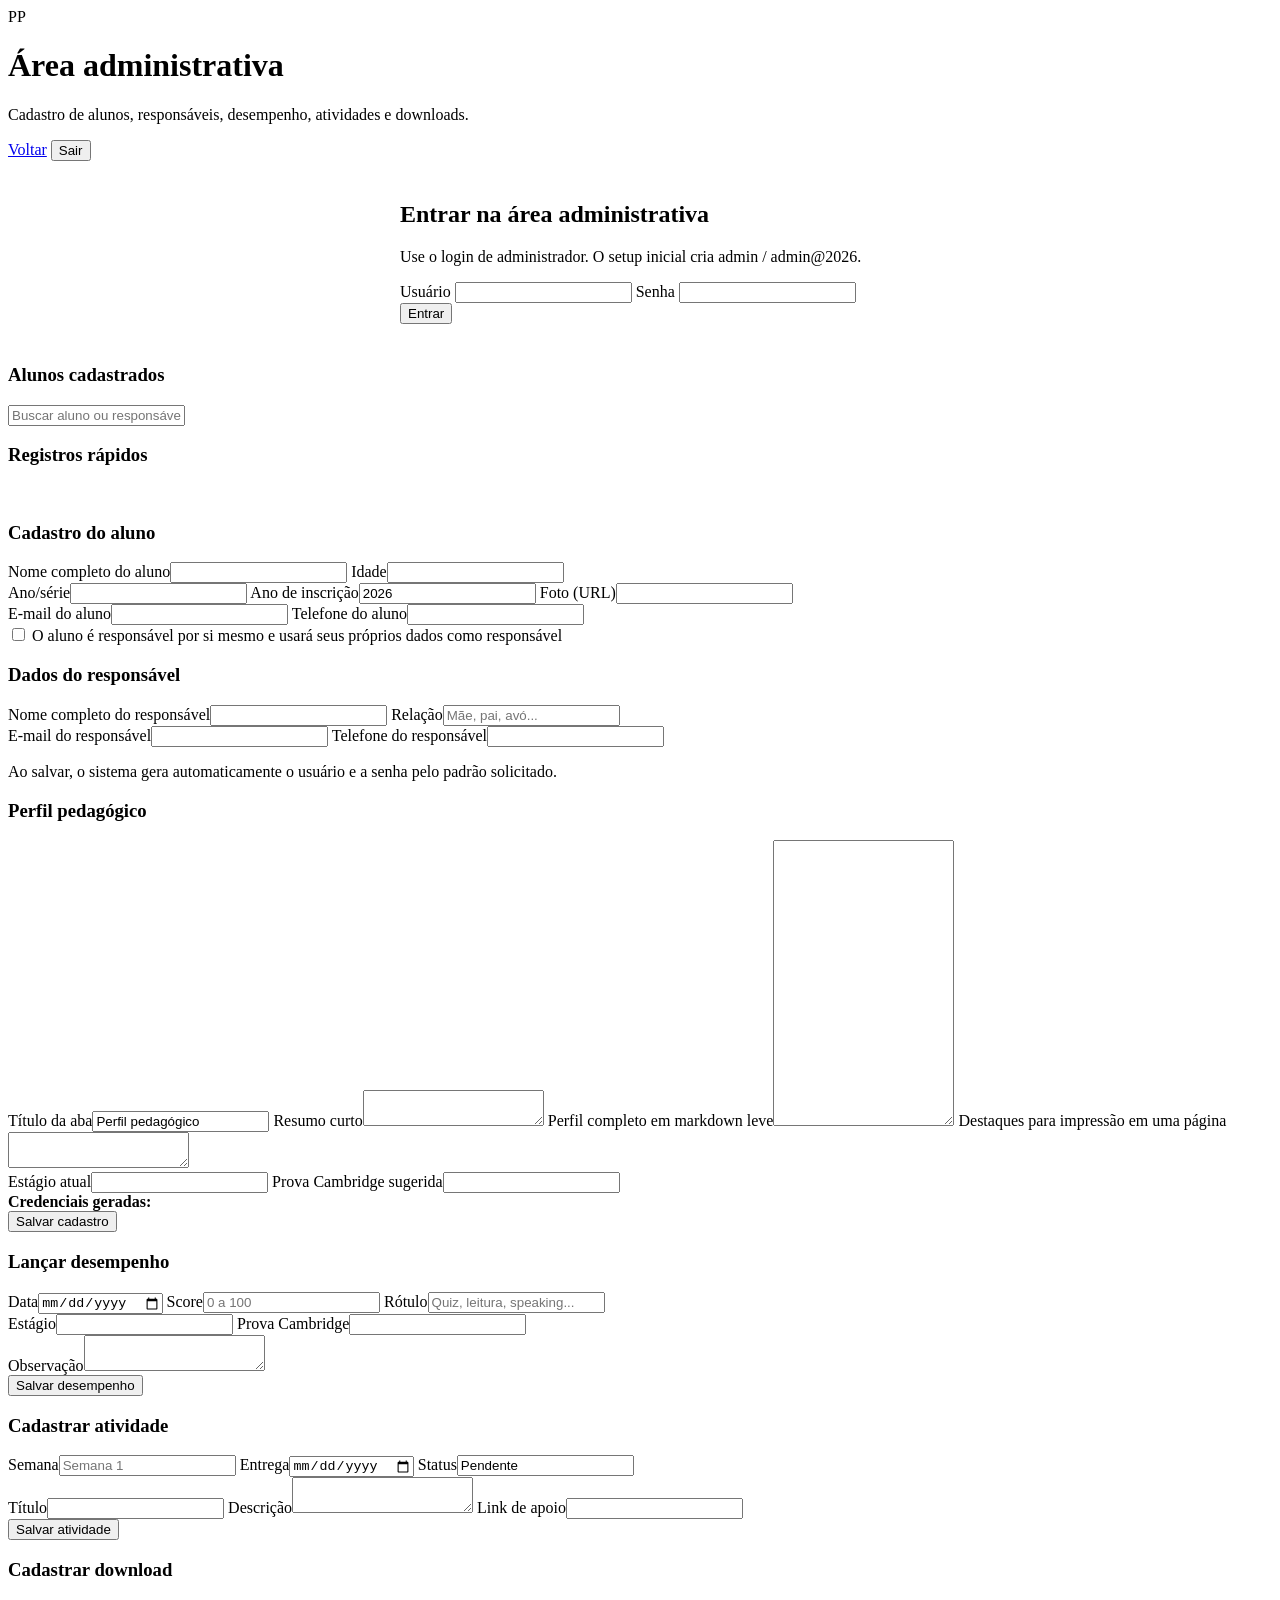
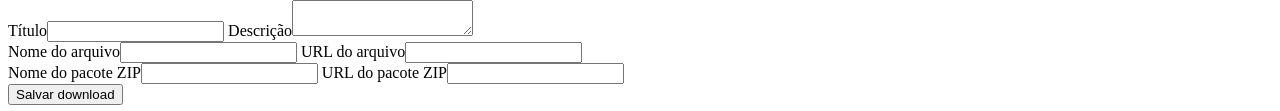
==== admin.html @ 7d9eb264 "Add files via upload" ====
<!DOCTYPE html>
<html lang="pt-BR">
<head>
  <meta charset="UTF-8">
  <meta name="viewport" content="width=device-width, initial-scale=1.0">
  <title>Portal Pedagógico - Administração</title>
  <link rel="preconnect" href="https://fonts.googleapis.com">
  <link rel="preconnect" href="https://fonts.gstatic.com" crossorigin>
  <link href="https://fonts.googleapis.com/css2?family=Inter:wght@400;500;600;700;800&display=swap" rel="stylesheet">
  <link rel="stylesheet" href="assets/styles.css">
</head>
<body>
  <div class="page-shell dashboard-shell">
    <header class="topbar">
      <div class="brand">
        <div class="brand-mark">PP</div>
        <div>
          <h1 class="brand-title">Área administrativa</h1>
          <p class="brand-subtitle">Cadastro de alunos, responsáveis, desempenho, atividades e downloads.</p>
        </div>
      </div>
      <div class="button-row">
        <a class="ghost-button" href="index.html">Voltar</a>
        <button class="ghost-button" type="button" id="admin-logout-button">Sair</button>
      </div>
    </header>

    <section id="admin-login-gate" class="card panel hide" style="max-width: 480px; margin: 40px auto;">
      <h2 style="margin-top: 0;">Entrar na área administrativa</h2>
      <p class="muted">Use o login de administrador. O setup inicial cria admin / admin@2026.</p>
      <form id="admin-login-inline" class="field-grid">
        <label class="field">
          <span class="field-label">Usuário</span>
          <input class="input" name="username" required>
        </label>
        <label class="field">
          <span class="field-label">Senha</span>
          <input class="input" name="password" type="password" required>
        </label>
        <div class="button-row">
          <button class="button" type="submit">Entrar</button>
        </div>
      </form>
    </section>

    <main id="admin-app" class="admin-grid hide">
      <aside class="admin-column">
        <section class="list-card">
          <div class="section-title">
            <h3>Alunos cadastrados</h3>
          </div>
          <input class="input student-search" id="student-search" placeholder="Buscar aluno ou responsável">
          <div id="admin-student-list"></div>
        </section>

        <section class="list-card">
          <div class="section-title">
            <h3>Registros rápidos</h3>
          </div>
          <div id="performance-list" class="mini-list"></div>
          <hr style="border:0; border-top:1px solid var(--border); margin: 18px 0;">
          <div id="admin-activities-list" class="mini-list"></div>
          <hr style="border:0; border-top:1px solid var(--border); margin: 18px 0;">
          <div id="admin-downloads-list" class="mini-list"></div>
        </section>
      </aside>

      <section class="admin-column">
        <form id="student-form" class="admin-column">
          <section class="inline-card">
            <div class="section-title"><h3>Cadastro do aluno</h3></div>
            <input type="hidden" name="student_id">
            <input type="hidden" name="guardian_id">
            <div class="columns-2">
              <label class="field"><span class="field-label">Nome completo do aluno</span><input class="input" name="full_name" required></label>
              <label class="field"><span class="field-label">Idade</span><input class="input" name="age"></label>
            </div>
            <div class="columns-3">
              <label class="field"><span class="field-label">Ano/série</span><input class="input" name="school_year"></label>
              <label class="field"><span class="field-label">Ano de inscrição</span><input class="input" name="year_of_enrollment" value="2026"></label>
              <label class="field"><span class="field-label">Foto (URL)</span><input class="input" name="photo_url"></label>
            </div>
            <div class="columns-2">
              <label class="field"><span class="field-label">E-mail do aluno</span><input class="input" name="email"></label>
              <label class="field"><span class="field-label">Telefone do aluno</span><input class="input" name="phone"></label>
            </div>
            <label class="checkbox-line"><input type="checkbox" id="self_guardian" name="self_guardian"> O aluno é responsável por si mesmo e usará seus próprios dados como responsável</label>
          </section>

          <section class="inline-card" id="guardian-fields">
            <div class="section-title"><h3>Dados do responsável</h3></div>
            <div class="columns-2">
              <label class="field"><span class="field-label">Nome completo do responsável</span><input class="input" name="guardian_full_name"></label>
              <label class="field"><span class="field-label">Relação</span><input class="input" name="guardian_relationship" placeholder="Mãe, pai, avó..."></label>
            </div>
            <div class="columns-2">
              <label class="field"><span class="field-label">E-mail do responsável</span><input class="input" name="guardian_email"></label>
              <label class="field"><span class="field-label">Telefone do responsável</span><input class="input" name="guardian_phone"></label>
            </div>
            <p class="helper-text">Ao salvar, o sistema gera automaticamente o usuário e a senha pelo padrão solicitado.</p>
          </section>

          <section class="inline-card">
            <div class="section-title"><h3>Perfil pedagógico</h3></div>
            <label class="field"><span class="field-label">Título da aba</span><input class="input" name="pedagogical_title" value="Perfil pedagógico"></label>
            <label class="field"><span class="field-label">Resumo curto</span><textarea class="textarea" name="pedagogical_summary"></textarea></label>
            <label class="field"><span class="field-label">Perfil completo em markdown leve</span><textarea class="textarea" name="pedagogical_profile_md" style="min-height: 280px;"></textarea></label>
            <label class="field"><span class="field-label">Destaques para impressão em uma página</span><textarea class="textarea" name="print_highlights_md"></textarea></label>
            <div class="columns-2">
              <label class="field"><span class="field-label">Estágio atual</span><input class="input" name="stage_label"></label>
              <label class="field"><span class="field-label">Prova Cambridge sugerida</span><input class="input" name="recommended_exam"></label>
            </div>
            <div id="generated-credentials" class="checkbox-line hide"><strong>Credenciais geradas:</strong> <span id="generated-credentials-text"></span></div>
            <div class="button-row">
              <button class="button" type="submit">Salvar cadastro</button>
            </div>
          </section>
        </form>

        <section class="inline-card">
          <div class="section-title"><h3>Lançar desempenho</h3></div>
          <form id="performance-form" class="field-grid">
            <div class="columns-3">
              <label class="field"><span class="field-label">Data</span><input class="input" type="date" name="assessment_date"></label>
              <label class="field"><span class="field-label">Score</span><input class="input" name="score" placeholder="0 a 100"></label>
              <label class="field"><span class="field-label">Rótulo</span><input class="input" name="label" placeholder="Quiz, leitura, speaking..."></label>
            </div>
            <div class="columns-2">
              <label class="field"><span class="field-label">Estágio</span><input class="input" name="stage_label_perf"></label>
              <label class="field"><span class="field-label">Prova Cambridge</span><input class="input" name="recommended_exam_perf"></label>
            </div>
            <label class="field"><span class="field-label">Observação</span><textarea class="textarea" name="note"></textarea></label>
            <div class="button-row"><button class="soft-button" type="submit">Salvar desempenho</button></div>
          </form>
        </section>

        <section class="inline-card">
          <div class="section-title"><h3>Cadastrar atividade</h3></div>
          <form id="activity-form" class="field-grid">
            <div class="columns-3">
              <label class="field"><span class="field-label">Semana</span><input class="input" name="week_label" placeholder="Semana 1"></label>
              <label class="field"><span class="field-label">Entrega</span><input class="input" type="date" name="due_date"></label>
              <label class="field"><span class="field-label">Status</span><input class="input" name="status" value="Pendente"></label>
            </div>
            <label class="field"><span class="field-label">Título</span><input class="input" name="title"></label>
            <label class="field"><span class="field-label">Descrição</span><textarea class="textarea" name="description"></textarea></label>
            <label class="field"><span class="field-label">Link de apoio</span><input class="input" name="link_url"></label>
            <div class="button-row"><button class="soft-button" type="submit">Salvar atividade</button></div>
          </form>
        </section>

        <section class="inline-card">
          <div class="section-title"><h3>Cadastrar download</h3></div>
          <form id="download-form" class="field-grid">
            <label class="field"><span class="field-label">Título</span><input class="input" name="title"></label>
            <label class="field"><span class="field-label">Descrição</span><textarea class="textarea" name="description"></textarea></label>
            <div class="columns-2">
              <label class="field"><span class="field-label">Nome do arquivo</span><input class="input" name="file_name"></label>
              <label class="field"><span class="field-label">URL do arquivo</span><input class="input" name="file_url"></label>
            </div>
            <div class="columns-2">
              <label class="field"><span class="field-label">Nome do pacote ZIP</span><input class="input" name="pack_name"></label>
              <label class="field"><span class="field-label">URL do pacote ZIP</span><input class="input" name="pack_zip_url"></label>
            </div>
            <div class="button-row"><button class="soft-button" type="submit">Salvar download</button></div>
          </form>
        </section>
      </section>
    </main>
  </div>

  <script src="assets/config.js"></script>
  <script src="assets/utils.js"></script>
  <script src="assets/api.js"></script>
  <script src="assets/admin.js"></script>
</body>
</html>
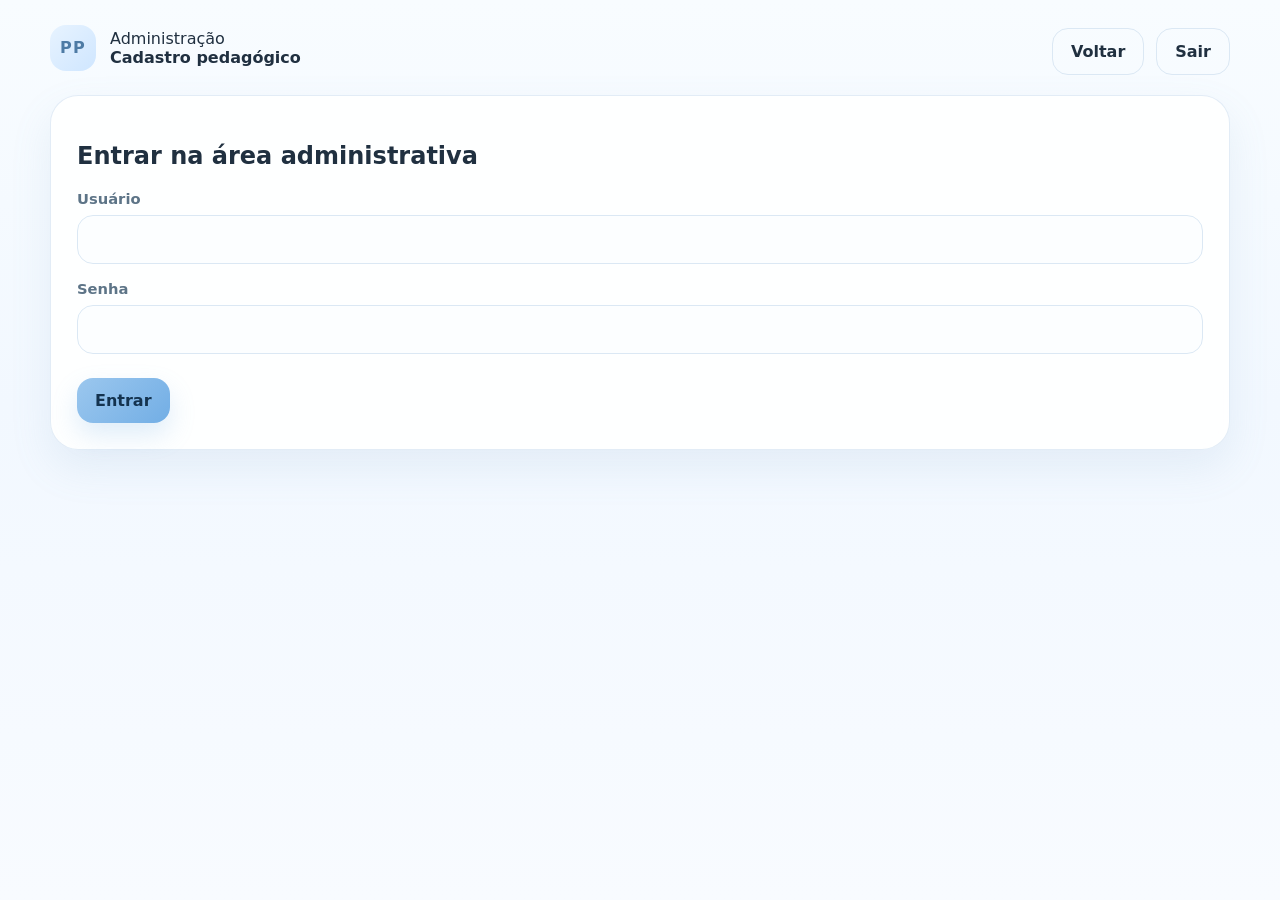
==== commit 71991e34: "Add files via upload" ====
--- a/admin.html
+++ b/admin.html
@@ -4,9 +4,6 @@
   <meta charset="UTF-8">
   <meta name="viewport" content="width=device-width, initial-scale=1.0">
   <title>Portal Pedagógico - Administração</title>
-  <link rel="preconnect" href="https://fonts.googleapis.com">
-  <link rel="preconnect" href="https://fonts.gstatic.com" crossorigin>
-  <link href="https://fonts.googleapis.com/css2?family=Inter:wght@400;500;600;700;800&display=swap" rel="stylesheet">
   <link rel="stylesheet" href="assets/styles.css">
 </head>
 <body>
@@ -15,19 +12,18 @@
       <div class="brand">
         <div class="brand-mark">PP</div>
         <div>
-          <h1 class="brand-title">Área administrativa</h1>
-          <p class="brand-subtitle">Cadastro de alunos, responsáveis, desempenho, atividades e downloads.</p>
+          <p class="brand-kicker">Administração</p>
+          <h1 class="brand-title">Cadastro pedagógico</h1>
         </div>
       </div>
-      <div class="button-row">
+      <div class="button-row topbar-actions">
         <a class="ghost-button" href="index.html">Voltar</a>
         <button class="ghost-button" type="button" id="admin-logout-button">Sair</button>
       </div>
     </header>
 
-    <section id="admin-login-gate" class="card panel hide" style="max-width: 480px; margin: 40px auto;">
-      <h2 style="margin-top: 0;">Entrar na área administrativa</h2>
-      <p class="muted">Use o login de administrador. O setup inicial cria admin / admin@2026.</p>
+    <section id="admin-login-gate" class="card panel hide admin-login-card">
+      <h2>Entrar na área administrativa</h2>
       <form id="admin-login-inline" class="field-grid">
         <label class="field">
           <span class="field-label">Usuário</span>
@@ -44,10 +40,11 @@
     </section>
 
     <main id="admin-app" class="admin-grid hide">
-      <aside class="admin-column">
+      <aside class="admin-column admin-sidebar">
         <section class="list-card">
           <div class="section-title">
-            <h3>Alunos cadastrados</h3>
+            <h3>Alunos</h3>
+            <button class="soft-button soft-button-small" type="button" id="new-student-button">Novo aluno</button>
           </div>
           <input class="input student-search" id="student-search" placeholder="Buscar aluno ou responsável">
           <div id="admin-student-list"></div>
@@ -55,12 +52,19 @@
 
         <section class="list-card">
           <div class="section-title">
-            <h3>Registros rápidos</h3>
+            <h3>Plano de ação do professor</h3>
+          </div>
+          <div id="teacher-plan-preview" class="mini-list"><p class="muted">Sem plano cadastrado.</p></div>
+        </section>
+
+        <section class="list-card">
+          <div class="section-title">
+            <h3>Registros recentes</h3>
           </div>
           <div id="performance-list" class="mini-list"></div>
-          <hr style="border:0; border-top:1px solid var(--border); margin: 18px 0;">
+          <hr class="divider">
           <div id="admin-activities-list" class="mini-list"></div>
-          <hr style="border:0; border-top:1px solid var(--border); margin: 18px 0;">
+          <hr class="divider">
           <div id="admin-downloads-list" class="mini-list"></div>
         </section>
       </aside>
@@ -71,20 +75,24 @@
             <div class="section-title"><h3>Cadastro do aluno</h3></div>
             <input type="hidden" name="student_id">
             <input type="hidden" name="guardian_id">
+
             <div class="columns-2">
               <label class="field"><span class="field-label">Nome completo do aluno</span><input class="input" name="full_name" required></label>
               <label class="field"><span class="field-label">Idade</span><input class="input" name="age"></label>
             </div>
+
             <div class="columns-3">
               <label class="field"><span class="field-label">Ano/série</span><input class="input" name="school_year"></label>
               <label class="field"><span class="field-label">Ano de inscrição</span><input class="input" name="year_of_enrollment" value="2026"></label>
               <label class="field"><span class="field-label">Foto (URL)</span><input class="input" name="photo_url"></label>
             </div>
+
             <div class="columns-2">
               <label class="field"><span class="field-label">E-mail do aluno</span><input class="input" name="email"></label>
               <label class="field"><span class="field-label">Telefone do aluno</span><input class="input" name="phone"></label>
             </div>
-            <label class="checkbox-line"><input type="checkbox" id="self_guardian" name="self_guardian"> O aluno é responsável por si mesmo e usará seus próprios dados como responsável</label>
+
+            <label class="checkbox-line"><input type="checkbox" id="self_guardian" name="self_guardian"> O aluno é responsável por si mesmo</label>
           </section>
 
           <section class="inline-card" id="guardian-fields">
@@ -97,20 +105,26 @@
               <label class="field"><span class="field-label">E-mail do responsável</span><input class="input" name="guardian_email"></label>
               <label class="field"><span class="field-label">Telefone do responsável</span><input class="input" name="guardian_phone"></label>
             </div>
-            <p class="helper-text">Ao salvar, o sistema gera automaticamente o usuário e a senha pelo padrão solicitado.</p>
+            <p class="helper-text">Ao salvar, o acesso do responsável é gerado no padrão combinado.</p>
           </section>
 
           <section class="inline-card">
             <div class="section-title"><h3>Perfil pedagógico</h3></div>
             <label class="field"><span class="field-label">Título da aba</span><input class="input" name="pedagogical_title" value="Perfil pedagógico"></label>
             <label class="field"><span class="field-label">Resumo curto</span><textarea class="textarea" name="pedagogical_summary"></textarea></label>
-            <label class="field"><span class="field-label">Perfil completo em markdown leve</span><textarea class="textarea" name="pedagogical_profile_md" style="min-height: 280px;"></textarea></label>
-            <label class="field"><span class="field-label">Destaques para impressão em uma página</span><textarea class="textarea" name="print_highlights_md"></textarea></label>
+            <label class="field"><span class="field-label">Perfil completo</span><textarea class="textarea textarea-lg" name="pedagogical_profile_md"></textarea></label>
+            <label class="field"><span class="field-label">Destaques para o relatório impresso</span><textarea class="textarea" name="print_highlights_md"></textarea></label>
             <div class="columns-2">
               <label class="field"><span class="field-label">Estágio atual</span><input class="input" name="stage_label"></label>
               <label class="field"><span class="field-label">Prova Cambridge sugerida</span><input class="input" name="recommended_exam"></label>
             </div>
-            <div id="generated-credentials" class="checkbox-line hide"><strong>Credenciais geradas:</strong> <span id="generated-credentials-text"></span></div>
+          </section>
+
+          <section class="inline-card">
+            <div class="section-title"><h3>Plano de ação do professor</h3></div>
+            <p class="muted">Este campo é privado e não aparece para os responsáveis.</p>
+            <label class="field"><span class="field-label">Orientações internas</span><textarea class="textarea textarea-lg" name="teacher_action_plan_md"></textarea></label>
+            <div id="generated-credentials" class="credentials-box hide"><strong>Credenciais geradas:</strong> <span id="generated-credentials-text"></span></div>
             <div class="button-row">
               <button class="button" type="submit">Salvar cadastro</button>
             </div>
@@ -154,13 +168,31 @@
           <form id="download-form" class="field-grid">
             <label class="field"><span class="field-label">Título</span><input class="input" name="title"></label>
             <label class="field"><span class="field-label">Descrição</span><textarea class="textarea" name="description"></textarea></label>
-            <div class="columns-2">
-              <label class="field"><span class="field-label">Nome do arquivo</span><input class="input" name="file_name"></label>
-              <label class="field"><span class="field-label">URL do arquivo</span><input class="input" name="file_url"></label>
-            </div>
-            <div class="columns-2">
-              <label class="field"><span class="field-label">Nome do pacote ZIP</span><input class="input" name="pack_name"></label>
-              <label class="field"><span class="field-label">URL do pacote ZIP</span><input class="input" name="pack_zip_url"></label>
+            <div class="columns-3">
+              <label class="field"><span class="field-label">Nome do arquivo</span><input class="input" name="file_base_name" placeholder="nivelamento1"></label>
+              <label class="field"><span class="field-label">Tipo</span>
+                <select class="input" name="file_type">
+                  <option value="pdf">pdf</option>
+                  <option value="docx">docx</option>
+                  <option value="xlsx">xlsx</option>
+                  <option value="doc">doc</option>
+                  <option value="zip">zip</option>
+                  <option value="pptx">pptx</option>
+                  <option value="png">png</option>
+                  <option value="jpg">jpg</option>
+                </select>
+              </label>
+              <label class="field"><span class="field-label">Pacote ZIP (opcional)</span><input class="input" name="pack_base_name" placeholder="atividades-concluidas"></label>
+            </div>
+            <div class="columns-2">
+              <label class="field"><span class="field-label">Nome do pacote</span><input class="input" name="pack_name" placeholder="Pacote da semana"></label>
+              <div class="field">
+                <span class="field-label">Prévia do caminho</span>
+                <div class="path-preview">
+                  <div id="download-file-preview">download/arquivo.ext</div>
+                  <div id="download-zip-preview">download/pacote.zip</div>
+                </div>
+              </div>
             </div>
             <div class="button-row"><button class="soft-button" type="submit">Salvar download</button></div>
           </form>
--- a/assets/styles.css
+++ b/assets/styles.css
@@ -0,0 +1,1051 @@
+:root {
+  --bg: #f6fbff;
+  --bg-soft: #eef6ff;
+  --surface: #ffffff;
+  --surface-soft: #f7fbff;
+  --text: #203040;
+  --text-soft: #5d7487;
+  --primary: #90bce9;
+  --primary-strong: #6ca3dd;
+  --border: #dbe8f4;
+  --shadow: 0 18px 42px rgba(116, 154, 192, 0.12);
+  --radius-lg: 28px;
+  --radius-md: 18px;
+  --radius-sm: 12px;
+}
+
+* { box-sizing: border-box; }
+html { scroll-behavior: smooth; }
+body {
+  margin: 0;
+  font-family: Inter, ui-sans-serif, system-ui, -apple-system, BlinkMacSystemFont, 'Segoe UI', sans-serif;
+  background: linear-gradient(180deg, #f8fcff 0%, #f2f8ff 45%, #f8fbff 100%);
+  color: var(--text);
+}
+
+a { color: inherit; text-decoration: none; }
+img { max-width: 100%; display: block; }
+button, input, textarea, select { font: inherit; }
+button { cursor: pointer; }
+
+.page-shell {
+  min-height: 100vh;
+  width: min(1180px, calc(100% - 32px));
+  margin: 0 auto;
+}
+
+.topbar {
+  display: flex;
+  align-items: center;
+  justify-content: space-between;
+  gap: 18px;
+  padding: 20px 0;
+}
+
+.brand {
+  display: flex;
+  gap: 14px;
+  align-items: center;
+}
+
+.brand-mark {
+  width: 46px;
+  height: 46px;
+  border-radius: 16px;
+  background: linear-gradient(135deg, #e7f3ff, #cfe6ff);
+  display: grid;
+  place-items: center;
+  font-weight: 700;
+  letter-spacing: 0.08em;
+  color: #4e7ba5;
+}
+
+.brand h1,
+.brand h2,
+.brand p { margin: 0; }
+.brand-title { font-size: 1rem; font-weight: 700; }
+.brand-subtitle { color: var(--text-soft); font-size: 0.93rem; }
+
+.card {
+  background: rgba(255,255,255,0.88);
+  border: 1px solid rgba(219, 232, 244, 0.8);
+  border-radius: var(--radius-lg);
+  box-shadow: var(--shadow);
+  backdrop-filter: blur(10px);
+}
+
+.panel {
+  padding: 26px;
+}
+
+.auth-layout {
+  min-height: calc(100vh - 86px);
+  display: grid;
+  grid-template-columns: 1.06fr 0.94fr;
+  gap: 24px;
+  align-items: stretch;
+  padding-bottom: 30px;
+}
+
+.hero-card {
+  padding: 34px;
+  overflow: hidden;
+  position: relative;
+  background: radial-gradient(circle at top left, rgba(181, 219, 255, 0.34), transparent 38%), linear-gradient(180deg, rgba(255,255,255,0.95), rgba(248,252,255,0.95));
+}
+
+.hero-card::after {
+  content: '';
+  position: absolute;
+  inset: auto -80px -120px auto;
+  width: 260px;
+  height: 260px;
+  border-radius: 50%;
+  background: radial-gradient(circle, rgba(164, 204, 241, 0.28), transparent 68%);
+}
+
+.hero-card h2 {
+  margin: 0 0 12px;
+  font-size: clamp(2rem, 4vw, 3rem);
+  line-height: 1.05;
+}
+
+.hero-card p {
+  margin: 0 0 18px;
+  max-width: 640px;
+  color: var(--text-soft);
+  line-height: 1.65;
+}
+
+.eyebrow {
+  display: inline-flex;
+  align-items: center;
+  gap: 8px;
+  padding: 9px 13px;
+  border-radius: 999px;
+  background: #eef6ff;
+  color: #597a99;
+  font-size: 0.88rem;
+  margin-bottom: 18px;
+}
+
+.feature-grid {
+  display: grid;
+  grid-template-columns: repeat(2, minmax(0, 1fr));
+  gap: 14px;
+  margin-top: 20px;
+}
+
+.feature-item {
+  padding: 16px;
+  background: rgba(246, 251, 255, 0.8);
+  border: 1px solid var(--border);
+  border-radius: 18px;
+}
+
+.feature-item strong { display: block; margin-bottom: 8px; }
+.feature-item span { color: var(--text-soft); font-size: 0.94rem; line-height: 1.55; }
+
+.form-card {
+  padding: 28px;
+  display: flex;
+  flex-direction: column;
+  justify-content: center;
+}
+
+.form-card h3 { margin: 0 0 10px; font-size: 1.55rem; }
+.form-card p { margin: 0 0 20px; color: var(--text-soft); line-height: 1.6; }
+
+.auth-tabs {
+  display: inline-flex;
+  padding: 6px;
+  border-radius: 999px;
+  background: var(--bg-soft);
+  gap: 6px;
+  margin-bottom: 18px;
+}
+
+.auth-tab {
+  border: 0;
+  background: transparent;
+  color: var(--text-soft);
+  border-radius: 999px;
+  padding: 10px 16px;
+  font-weight: 600;
+}
+
+.auth-tab.is-active {
+  background: #ffffff;
+  color: var(--text);
+  box-shadow: 0 8px 20px rgba(90, 130, 175, 0.08);
+}
+
+.field-grid {
+  display: grid;
+  gap: 16px;
+}
+
+.field-row {
+  display: grid;
+  grid-template-columns: repeat(2, minmax(0, 1fr));
+  gap: 14px;
+}
+
+label.field {
+  display: grid;
+  gap: 8px;
+}
+
+.field-label {
+  font-size: 0.92rem;
+  color: var(--text-soft);
+  font-weight: 600;
+}
+
+.input,
+.textarea,
+.select {
+  width: 100%;
+  border-radius: 16px;
+  border: 1px solid var(--border);
+  background: rgba(252, 254, 255, 0.96);
+  padding: 14px 16px;
+  color: var(--text);
+  outline: none;
+  transition: border-color 0.2s ease, transform 0.2s ease, box-shadow 0.2s ease;
+}
+
+.textarea { min-height: 132px; resize: vertical; }
+.input:focus,
+.textarea:focus,
+.select:focus {
+  border-color: var(--primary-strong);
+  box-shadow: 0 0 0 4px rgba(108, 163, 221, 0.12);
+}
+
+.button-row {
+  display: flex;
+  flex-wrap: wrap;
+  gap: 12px;
+  align-items: center;
+  margin-top: 8px;
+}
+
+.button,
+.ghost-button,
+.soft-button {
+  border: 0;
+  border-radius: 16px;
+  padding: 13px 18px;
+  font-weight: 700;
+  transition: transform 0.18s ease, box-shadow 0.18s ease, background-color 0.18s ease;
+}
+
+.button {
+  background: linear-gradient(135deg, #9bc7ee, #72aee5);
+  color: #14334f;
+  box-shadow: 0 12px 26px rgba(114, 174, 229, 0.22);
+}
+
+.ghost-button {
+  background: transparent;
+  color: var(--text);
+  border: 1px solid var(--border);
+}
+
+.soft-button {
+  background: #eef6ff;
+  color: #4f769c;
+}
+
+.button:hover,
+.ghost-button:hover,
+.soft-button:hover {
+  transform: translateY(-1px);
+}
+
+.helper-text,
+.muted {
+  color: var(--text-soft);
+  font-size: 0.92rem;
+  line-height: 1.55;
+}
+
+.dashboard-shell {
+  padding-bottom: 42px;
+}
+
+.hero-banner {
+  position: relative;
+  min-height: 250px;
+  padding: 34px 34px 72px;
+  background: linear-gradient(140deg, rgba(222, 239, 255, 0.94), rgba(243, 249, 255, 0.96));
+  overflow: hidden;
+}
+
+.hero-banner::after {
+  content: '';
+  position: absolute;
+  top: -80px;
+  right: -60px;
+  width: 260px;
+  height: 260px;
+  background: radial-gradient(circle, rgba(150, 194, 238, 0.32), transparent 64%);
+  border-radius: 50%;
+}
+
+.hero-banner h2,
+.hero-banner p { margin: 0; }
+.hero-banner h2 { font-size: clamp(2rem, 3.8vw, 2.8rem); margin-top: 10px; }
+.hero-banner p { color: var(--text-soft); margin-top: 12px; line-height: 1.6; max-width: 620px; }
+
+.hero-meta {
+  display: flex;
+  flex-wrap: wrap;
+  gap: 12px;
+  margin-top: 18px;
+}
+
+.meta-pill {
+  padding: 9px 13px;
+  border-radius: 999px;
+  background: rgba(255,255,255,0.75);
+  border: 1px solid rgba(219, 232, 244, 0.9);
+  color: #567695;
+  font-weight: 600;
+  font-size: 0.92rem;
+}
+
+.avatar-floating {
+  position: absolute;
+  right: 34px;
+  bottom: -56px;
+  width: 152px;
+  text-align: center;
+}
+
+.avatar-ring {
+  width: 152px;
+  height: 152px;
+  border-radius: 50%;
+  padding: 6px;
+  background: linear-gradient(135deg, rgba(255,255,255,0.98), rgba(208, 229, 248, 0.95));
+  box-shadow: 0 18px 44px rgba(119, 156, 193, 0.2);
+}
+
+.avatar-ring img,
+.avatar-fallback {
+  width: 100%;
+  height: 100%;
+  border-radius: 50%;
+  object-fit: cover;
+}
+
+.avatar-fallback {
+  display: grid;
+  place-items: center;
+  font-size: 2.4rem;
+  font-weight: 700;
+  background: linear-gradient(135deg, #c8e0f6, #eaf4ff);
+  color: #4c6f91;
+}
+
+.avatar-caption {
+  margin-top: 10px;
+  padding: 10px 12px;
+  border-radius: 18px;
+  background: rgba(255,255,255,0.85);
+  border: 1px solid rgba(219, 232, 244, 0.8);
+}
+
+.main-grid {
+  display: grid;
+  grid-template-columns: 290px minmax(0, 1fr);
+  gap: 22px;
+  margin-top: 82px;
+}
+
+.sidebar {
+  display: grid;
+  gap: 18px;
+  align-content: start;
+}
+
+.student-list,
+.info-card,
+.tab-panel,
+.summary-card,
+.graph-card,
+.admin-column,
+.list-card,
+.inline-card {
+  background: rgba(255,255,255,0.9);
+  border: 1px solid rgba(219, 232, 244, 0.8);
+  border-radius: var(--radius-lg);
+  box-shadow: var(--shadow);
+}
+
+.student-list,
+.info-card,
+.tab-panel,
+.summary-card,
+.graph-card,
+.admin-column,
+.list-card,
+.inline-card { padding: 22px; }
+
+.section-title {
+  display: flex;
+  justify-content: space-between;
+  align-items: center;
+  gap: 10px;
+  margin-bottom: 14px;
+}
+
+.section-title h3,
+.section-title h4,
+.list-card h3,
+.tab-panel h3,
+.graph-card h3,
+.summary-card h3 {
+  margin: 0;
+  font-size: 1.08rem;
+}
+
+.student-option {
+  display: grid;
+  grid-template-columns: 54px minmax(0, 1fr);
+  gap: 12px;
+  padding: 12px;
+  border-radius: 18px;
+  border: 1px solid transparent;
+  transition: transform 0.18s ease, border-color 0.18s ease, background-color 0.18s ease;
+}
+
+.student-option:hover,
+.student-option.is-active {
+  background: #f5faff;
+  border-color: #cfe2f3;
+  transform: translateY(-1px);
+}
+
+.student-thumb {
+  width: 54px;
+  height: 54px;
+  border-radius: 50%;
+  overflow: hidden;
+  background: #e6f1fb;
+}
+
+.student-thumb img { width: 100%; height: 100%; object-fit: cover; }
+.student-thumb .avatar-fallback { font-size: 1.05rem; }
+
+.student-option strong { display: block; margin-bottom: 5px; }
+.student-option span { display: block; color: var(--text-soft); font-size: 0.88rem; line-height: 1.45; }
+
+.tab-strip {
+  display: inline-flex;
+  gap: 8px;
+  padding: 6px;
+  border-radius: 999px;
+  background: #edf5ff;
+  margin-bottom: 18px;
+  flex-wrap: wrap;
+}
+
+.tab-button {
+  border: 0;
+  border-radius: 999px;
+  padding: 11px 16px;
+  font-weight: 700;
+  color: #66809a;
+  background: transparent;
+}
+
+.tab-button.is-active {
+  background: #ffffff;
+  color: var(--text);
+  box-shadow: 0 10px 22px rgba(112, 151, 191, 0.12);
+}
+
+.tab-content { display: none; }
+.tab-content.is-active { display: block; }
+
+.profile-grid {
+  display: grid;
+  gap: 20px;
+}
+
+.profile-top {
+  display: grid;
+  grid-template-columns: minmax(0, 1.05fr) minmax(280px, 0.95fr);
+  gap: 20px;
+}
+
+.summary-card p,
+.graph-card p,
+.info-card p,
+.list-card p,
+.inline-card p { color: var(--text-soft); line-height: 1.6; }
+.summary-card p:last-child,
+.graph-card p:last-child,
+.info-card p:last-child,
+.list-card p:last-child,
+.inline-card p:last-child { margin-bottom: 0; }
+
+.graph-wrap {
+  width: 100%;
+  min-height: 220px;
+  border-radius: 20px;
+  background: linear-gradient(180deg, rgba(244, 249, 255, 0.94), rgba(250, 252, 255, 0.98));
+  border: 1px solid var(--border);
+  padding: 16px;
+}
+
+.graph-meta {
+  display: grid;
+  gap: 8px;
+  margin-top: 14px;
+}
+
+.metric-box {
+  padding: 11px 12px;
+  border-radius: 16px;
+  background: #f4f9ff;
+  border: 1px solid var(--border);
+}
+.metric-label { display: block; color: var(--text-soft); font-size: 0.84rem; margin-bottom: 4px; }
+.metric-value { font-size: 1rem; font-weight: 700; }
+
+.rich-text h2,
+.rich-text h3,
+.rich-text p,
+.rich-text ul { margin-top: 0; }
+.rich-text h2 { font-size: 1.32rem; margin-bottom: 14px; }
+.rich-text h3 { font-size: 1.02rem; margin: 18px 0 10px; }
+.rich-text p { line-height: 1.7; color: #2c4151; }
+.rich-text ul { padding-left: 20px; color: #2c4151; line-height: 1.65; }
+.rich-text li + li { margin-top: 6px; }
+
+.activity-list,
+.download-list,
+.mini-list {
+  display: grid;
+  gap: 14px;
+}
+
+.activity-item,
+.download-item,
+.mini-item {
+  padding: 18px;
+  border-radius: 20px;
+  border: 1px solid var(--border);
+  background: linear-gradient(180deg, rgba(248, 252, 255, 0.95), rgba(255,255,255,0.95));
+}
+
+.item-header {
+  display: flex;
+  justify-content: space-between;
+  gap: 12px;
+  align-items: flex-start;
+}
+
+.item-title {
+  margin: 0 0 6px;
+  font-size: 1rem;
+}
+
+.badge {
+  display: inline-flex;
+  align-items: center;
+  padding: 8px 11px;
+  border-radius: 999px;
+  background: #edf5ff;
+  color: #53779c;
+  font-size: 0.82rem;
+  font-weight: 700;
+}
+
+.download-check {
+  display: flex;
+  gap: 12px;
+  align-items: flex-start;
+}
+
+.download-check input { margin-top: 5px; }
+
+.admin-grid {
+  display: grid;
+  grid-template-columns: 330px minmax(0, 1fr);
+  gap: 22px;
+}
+
+.admin-column { display: grid; gap: 18px; align-content: start; }
+
+.student-search {
+  width: 100%;
+  margin-bottom: 6px;
+}
+
+.student-mini-button {
+  width: 100%;
+  text-align: left;
+  border: 1px solid transparent;
+  background: transparent;
+  border-radius: 18px;
+  padding: 14px;
+}
+
+.student-mini-button:hover,
+.student-mini-button.is-active {
+  background: #f5faff;
+  border-color: #d5e5f3;
+}
+
+.checkbox-line {
+  display: flex;
+  gap: 12px;
+  align-items: center;
+  padding: 14px 16px;
+  border-radius: 16px;
+  border: 1px solid var(--border);
+  background: rgba(248, 252, 255, 0.92);
+}
+
+.columns-2 { display: grid; grid-template-columns: repeat(2, minmax(0, 1fr)); gap: 14px; }
+.columns-3 { display: grid; grid-template-columns: repeat(3, minmax(0, 1fr)); gap: 14px; }
+
+.reveal {
+  opacity: 0;
+  transform: translateY(18px);
+  transition: opacity 0.45s ease, transform 0.45s ease;
+}
+.reveal.is-visible {
+  opacity: 1;
+  transform: translateY(0);
+}
+
+.print-only { display: none; }
+
+.toast-box {
+  position: fixed;
+  right: 20px;
+  bottom: 20px;
+  display: grid;
+  gap: 10px;
+  z-index: 999;
+}
+
+.toast {
+  min-width: 250px;
+  max-width: 340px;
+  padding: 14px 16px;
+  border-radius: 16px;
+  background: rgba(24, 42, 58, 0.92);
+  color: #ffffff;
+  box-shadow: 0 16px 34px rgba(0,0,0,0.18);
+  opacity: 0;
+  transform: translateY(10px);
+  transition: opacity 0.22s ease, transform 0.22s ease;
+}
+
+.toast.is-visible { opacity: 1; transform: translateY(0); }
+.toast-success { background: rgba(34, 90, 52, 0.94); }
+.toast-error { background: rgba(126, 45, 45, 0.94); }
+
+.hide { display: none !important; }
+.center { text-align: center; }
+.right { text-align: right; }
+
+@media (max-width: 980px) {
+  .auth-layout,
+  .main-grid,
+  .admin-grid,
+  .profile-top,
+  .columns-2,
+  .columns-3,
+  .field-row {
+    grid-template-columns: 1fr;
+  }
+
+  .avatar-floating {
+    position: relative;
+    right: auto;
+    bottom: auto;
+    margin-top: 24px;
+  }
+
+  .hero-banner {
+    padding-bottom: 34px;
+  }
+
+  .main-grid {
+    margin-top: 24px;
+  }
+}
+
+@media (max-width: 680px) {
+  .page-shell {
+    width: min(100% - 20px, 1180px);
+  }
+  .hero-card,
+  .form-card,
+  .student-list,
+  .info-card,
+  .tab-panel,
+  .summary-card,
+  .graph-card,
+  .admin-column,
+  .list-card,
+  .inline-card { padding: 18px; }
+  .hero-banner { padding: 24px 20px 26px; }
+  .topbar { padding: 16px 0; }
+}
+
+@media print {
+  body {
+    background: #ffffff;
+    color: #111111;
+  }
+  .topbar,
+  .sidebar,
+  .tab-strip,
+  .button-row,
+  .avatar-floating,
+  .no-print,
+  .toast-box,
+  #tab-atividades,
+  #tab-downloads,
+  .graph-card,
+  .summary-card {
+    display: none !important;
+  }
+  .page-shell,
+  .main-grid,
+  .tab-panel {
+    width: 100%;
+    margin: 0;
+    box-shadow: none;
+    border: 0;
+    display: block;
+    padding: 0;
+  }
+  .print-only {
+    display: block;
+  }
+  .tab-content {
+    display: none !important;
+  }
+  #tab-perfil.is-active {
+    display: block !important;
+  }
+  .print-sheet {
+    width: 100%;
+    min-height: auto;
+    padding: 14mm 12mm;
+    border: 0;
+  }
+  .print-grid {
+    display: grid;
+    grid-template-columns: 120px 1fr;
+    gap: 14px;
+    align-items: start;
+  }
+  .print-photo {
+    width: 110px;
+    height: 110px;
+    border-radius: 50%;
+    overflow: hidden;
+  }
+  .print-photo img { width: 100%; height: 100%; object-fit: cover; }
+  .print-sheet h1 { font-size: 18pt; margin: 0 0 6px; }
+  .print-sheet h2 { font-size: 11pt; margin: 0 0 14px; color: #444; }
+  .print-sheet h3 { font-size: 10pt; margin: 12px 0 6px; }
+  .print-sheet p,
+  .print-sheet li,
+  .print-sheet div { font-size: 9.5pt; line-height: 1.32; color: #111; }
+  .print-sheet ul { margin: 0; padding-left: 18px; }
+  .print-box {
+    border: 1px solid #dfe6ee;
+    border-radius: 10px;
+    padding: 8px 10px;
+    margin-bottom: 8px;
+    background: #fff;
+  }
+}
+
+
+.hero-banner {
+  display: grid;
+  grid-template-columns: minmax(0, 1fr) 168px;
+  gap: 24px;
+  align-items: center;
+  padding-right: 34px;
+}
+
+.hero-copy { min-width: 0; }
+.hero-banner h2 {
+  max-width: 760px;
+  overflow-wrap: anywhere;
+}
+.hero-banner p {
+  max-width: 760px;
+}
+
+.avatar-floating {
+  position: static;
+  width: 152px;
+  justify-self: end;
+}
+
+.download-actions { margin-bottom: 8px; }
+.download-body { min-width: 0; }
+
+.print-header,
+.print-summary-box,
+.print-columns,
+.print-card,
+.print-graph-card,
+.print-chip-row,
+.print-student-block,
+.print-identity,
+.print-list,
+.print-kicker,
+.print-chip,
+.print-empty {
+  box-sizing: border-box;
+}
+
+@media (max-width: 980px) {
+  .hero-banner {
+    grid-template-columns: 1fr;
+    padding-right: 24px;
+  }
+
+  .avatar-floating {
+    justify-self: start;
+    margin-top: 4px;
+  }
+}
+
+@media (max-width: 680px) {
+  .hero-banner {
+    padding-right: 20px;
+  }
+
+  .hero-meta {
+    gap: 8px;
+  }
+
+  .download-check {
+    align-items: flex-start;
+  }
+
+  .download-actions .soft-button,
+  .download-actions .ghost-button {
+    width: 100%;
+    justify-content: center;
+  }
+
+  .item-header {
+    flex-direction: column;
+  }
+
+  .meta-pill {
+    font-size: 0.86rem;
+  }
+}
+
+@page {
+  size: A4 portrait;
+  margin: 10mm;
+}
+
+@media print {
+  html, body {
+    background: #ffffff !important;
+    color: #101317 !important;
+    -webkit-print-color-adjust: exact;
+    print-color-adjust: exact;
+  }
+
+  .topbar,
+  .hero-banner,
+  .sidebar,
+  .tab-strip,
+  .profile-top,
+  #tab-atividades,
+  #tab-downloads,
+  #tab-perfil > .profile-grid > .inline-card,
+  .no-print,
+  .toast-box {
+    display: none !important;
+  }
+
+  .page-shell,
+  .main-grid,
+  .tab-panel,
+  .profile-grid,
+  .tab-content,
+  #tab-perfil {
+    display: block !important;
+    width: 100% !important;
+    margin: 0 !important;
+    padding: 0 !important;
+    background: transparent !important;
+    border: 0 !important;
+    box-shadow: none !important;
+  }
+
+  .print-only.print-sheet {
+    display: block !important;
+    width: 100%;
+    padding: 0;
+    color: #111111;
+  }
+
+  .print-header {
+    display: grid;
+    grid-template-columns: minmax(0, 1.2fr) minmax(0, 0.8fr);
+    gap: 8mm;
+    align-items: stretch;
+    margin-bottom: 6mm;
+  }
+
+  .print-student-block,
+  .print-graph-card,
+  .print-summary-box,
+  .print-card {
+    border: 1px solid #d9e3ed;
+    border-radius: 12px;
+    background: #ffffff;
+  }
+
+  .print-student-block {
+    display: grid;
+    grid-template-columns: 31mm minmax(0, 1fr);
+    gap: 5mm;
+    padding: 5mm;
+    align-items: center;
+  }
+
+  .print-photo {
+    width: 28mm;
+    height: 28mm;
+    border-radius: 50%;
+    overflow: hidden;
+    background: #eef5fc;
+  }
+
+  .print-photo img {
+    width: 100%;
+    height: 100%;
+    object-fit: cover;
+  }
+
+  .print-photo .avatar-fallback {
+    font-size: 13pt;
+  }
+
+  .print-kicker {
+    font-size: 8.5pt;
+    color: #55718d;
+    letter-spacing: 0.04em;
+    text-transform: uppercase;
+    margin-bottom: 1.5mm;
+  }
+
+  .print-identity h1 {
+    font-size: 16pt;
+    line-height: 1.08;
+    margin: 0 0 1.2mm;
+  }
+
+  .print-identity p {
+    margin: 0;
+    font-size: 10pt;
+    color: #445161;
+  }
+
+  .print-chip-row {
+    display: grid;
+    grid-template-columns: 1fr 1fr;
+    gap: 2.5mm;
+    margin-top: 4mm;
+  }
+
+  .print-chip {
+    padding: 2.5mm 3mm;
+    border-radius: 9px;
+    background: #f4f8fc;
+    border: 1px solid #e0e8f0;
+    font-size: 9pt;
+    line-height: 1.3;
+  }
+
+  .print-graph-card {
+    padding: 4.5mm;
+  }
+
+  .print-graph-card h3,
+  .print-summary-box h2,
+  .print-card h3 {
+    margin: 0 0 2.5mm;
+    font-size: 10pt;
+  }
+
+  .print-graph-card p,
+  .print-summary-box p,
+  .print-card p,
+  .print-card li,
+  .print-card div,
+  .print-chip,
+  .print-empty {
+    font-size: 8.8pt;
+    line-height: 1.35;
+    color: #1d2730;
+  }
+
+  .print-graph-card svg {
+    width: 100%;
+    height: auto;
+    display: block;
+  }
+
+  .print-note {
+    margin-top: 2mm;
+  }
+
+  .print-summary-box {
+    padding: 4mm 4.5mm;
+    margin-bottom: 5mm;
+  }
+
+  .print-columns {
+    display: grid;
+    grid-template-columns: 1fr 1fr;
+    gap: 4mm;
+  }
+
+  .print-card {
+    padding: 4mm 4.5mm;
+    break-inside: avoid;
+  }
+
+  .print-card h3 {
+    color: #0f1f31;
+  }
+
+  .print-list {
+    margin: 0;
+    padding-left: 4.5mm;
+  }
+
+  .print-list li + li {
+    margin-top: 1.2mm;
+  }
+
+  .print-empty {
+    margin: 0;
+  }
+}
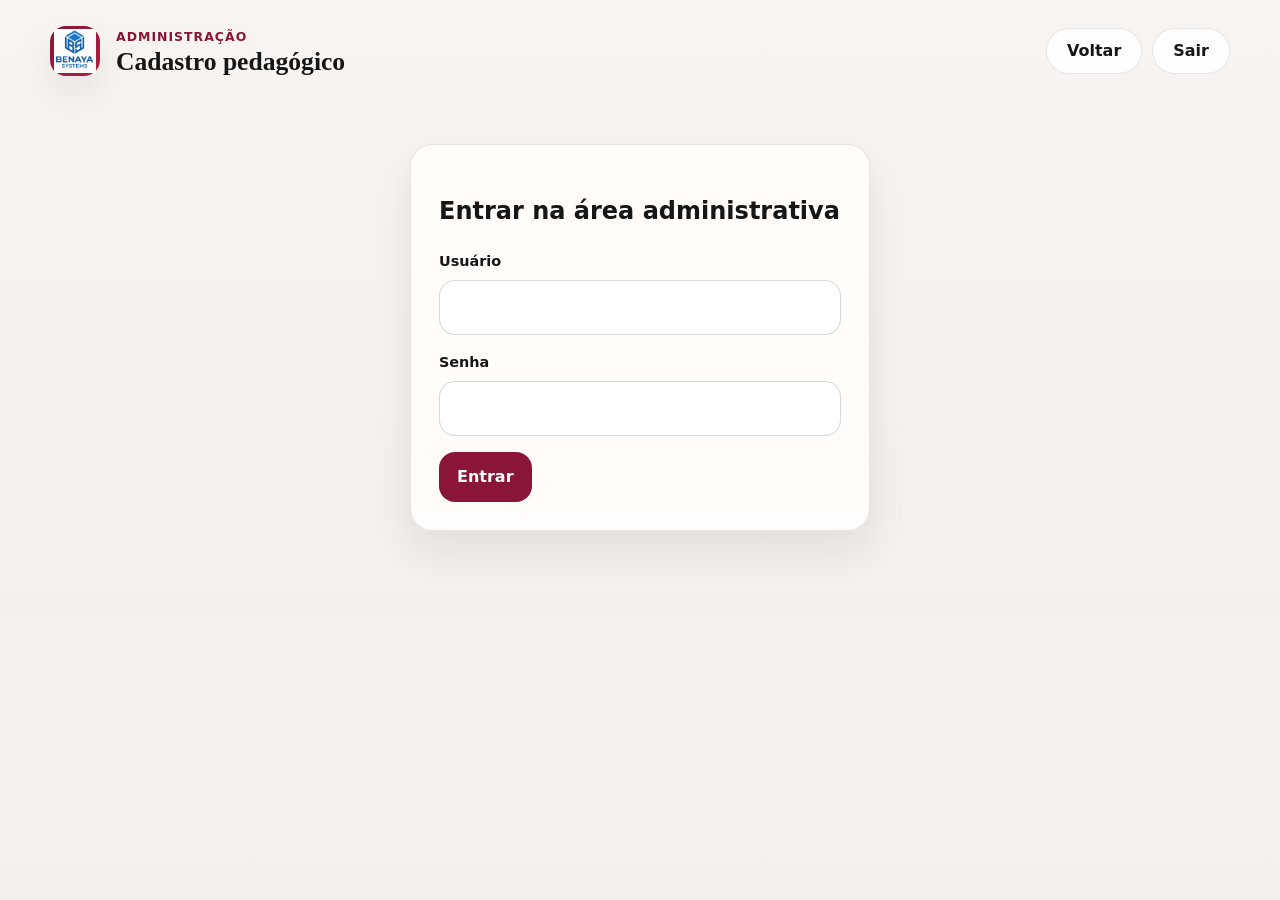
==== commit c9133f5c: "Replace brand mark text with logo image" ====
--- a/admin.html
+++ b/admin.html
@@ -10,7 +10,7 @@
   <div class="page-shell dashboard-shell">
     <header class="topbar">
       <div class="brand">
-        <div class="brand-mark">PP</div>
+        <div class="brand-mark"><img class="brand-logo" src="./assets/logo.png" alt="Logo"></div>
         <div>
           <p class="brand-kicker">Administração</p>
           <h1 class="brand-title">Cadastro pedagógico</h1>
--- a/assets/styles.css
+++ b/assets/styles.css
@@ -1,336 +1,420 @@
 :root {
-  --bg: #f6fbff;
-  --bg-soft: #eef6ff;
-  --surface: #ffffff;
-  --surface-soft: #f7fbff;
-  --text: #203040;
-  --text-soft: #5d7487;
-  --primary: #90bce9;
-  --primary-strong: #6ca3dd;
-  --border: #dbe8f4;
-  --shadow: 0 18px 42px rgba(116, 154, 192, 0.12);
-  --radius-lg: 28px;
-  --radius-md: 18px;
-  --radius-sm: 12px;
-}
-
-* { box-sizing: border-box; }
-html { scroll-behavior: smooth; }
+  --bg: #f6f2ee;
+  --paper: #fffdfb;
+  --ink: #161616;
+  --muted: #5a5f69;
+  --line: rgba(22, 22, 22, 0.1);
+  --line-strong: rgba(22, 22, 22, 0.16);
+  --accent: #8a1538;
+  --accent-soft: rgba(138, 21, 56, 0.08);
+  --accent-softer: rgba(138, 21, 56, 0.04);
+  --shadow: 0 18px 40px rgba(21, 21, 21, 0.08);
+  --radius: 22px;
+  --radius-sm: 14px;
+  --sans: Inter, system-ui, -apple-system, BlinkMacSystemFont, "Segoe UI", sans-serif;
+  --serif: ui-serif, Georgia, Cambria, "Times New Roman", Times, serif;
+  --max: 1180px;
+}
+
+* {
+  box-sizing: border-box;
+}
+
+html, body {
+  margin: 0;
+  padding: 0;
+  background: linear-gradient(180deg, #f8f4f1 0%, #f3efeb 100%);
+  color: var(--ink);
+  font-family: var(--sans);
+  min-height: 100%;
+}
+
 body {
-  margin: 0;
-  font-family: Inter, ui-sans-serif, system-ui, -apple-system, BlinkMacSystemFont, 'Segoe UI', sans-serif;
-  background: linear-gradient(180deg, #f8fcff 0%, #f2f8ff 45%, #f8fbff 100%);
-  color: var(--text);
-}
-
-a { color: inherit; text-decoration: none; }
-img { max-width: 100%; display: block; }
-button, input, textarea, select { font: inherit; }
-button { cursor: pointer; }
+  line-height: 1.55;
+}
+
+img {
+  max-width: 100%;
+  display: block;
+}
+
+.brand-logo{
+  height: 44px;
+  width: auto;
+}
+
+a {
+  color: var(--accent);
+  text-decoration: none;
+}
+
+button, input, textarea, select {
+  font: inherit;
+}
 
 .page-shell {
+  width: min(calc(100% - 24px), var(--max));
+  margin: 0 auto;
+  padding: 18px 0 36px;
+}
+
+.landing-shell {
   min-height: 100vh;
-  width: min(1180px, calc(100% - 32px));
-  margin: 0 auto;
+  display: flex;
+  flex-direction: column;
 }
 
 .topbar {
   display: flex;
   align-items: center;
   justify-content: space-between;
-  gap: 18px;
-  padding: 20px 0;
+  gap: 16px;
+  padding: 8px 0 20px;
 }
 
 .brand {
   display: flex;
-  gap: 14px;
   align-items: center;
+  gap: 16px;
 }
 
 .brand-mark {
-  width: 46px;
-  height: 46px;
+  width: 50px;
+  height: 50px;
   border-radius: 16px;
-  background: linear-gradient(135deg, #e7f3ff, #cfe6ff);
+  background: linear-gradient(135deg, #7f1735, #b31f44);
+  color: #fff;
   display: grid;
   place-items: center;
+  font-weight: 800;
+  letter-spacing: 0.08em;
+  box-shadow: var(--shadow);
+}
+
+.brand-kicker {
+  margin: 0 0 2px;
+  color: var(--accent);
+  font-size: 0.78rem;
   font-weight: 700;
   letter-spacing: 0.08em;
-  color: #4e7ba5;
-}
-
-.brand h1,
-.brand h2,
-.brand p { margin: 0; }
-.brand-title { font-size: 1rem; font-weight: 700; }
-.brand-subtitle { color: var(--text-soft); font-size: 0.93rem; }
-
-.card {
-  background: rgba(255,255,255,0.88);
-  border: 1px solid rgba(219, 232, 244, 0.8);
-  border-radius: var(--radius-lg);
+  text-transform: uppercase;
+}
+
+.brand-title {
+  margin: 0;
+  font-family: var(--serif);
+  font-size: clamp(1.5rem, 2vw, 2.2rem);
+  font-weight: 700;
+  line-height: 1.08;
+}
+
+.topbar-actions {
+  flex-wrap: wrap;
+  justify-content: flex-end;
+}
+
+.eyebrow {
+  margin: 0 0 10px;
+  color: var(--accent);
+  font-size: 0.8rem;
+  text-transform: uppercase;
+  letter-spacing: 0.08em;
+  font-weight: 800;
+}
+
+.hero-text,
+.muted {
+  color: var(--muted);
+}
+
+.card,
+.hero-card,
+.auth-card,
+.hero-banner,
+.list-card,
+.info-card,
+.inline-card,
+.summary-card,
+.graph-card,
+.download-card,
+.activity-card,
+.student-option,
+.student-mini-button {
+  background: rgba(255, 253, 251, 0.92);
+  border: 1px solid var(--line);
+  border-radius: var(--radius);
   box-shadow: var(--shadow);
-  backdrop-filter: blur(10px);
-}
-
-.panel {
+}
+
+.hero-card,
+.auth-card,
+.hero-banner,
+.list-card,
+.info-card,
+.inline-card,
+.summary-card,
+.graph-card {
   padding: 26px;
 }
 
-.auth-layout {
-  min-height: calc(100vh - 86px);
-  display: grid;
-  grid-template-columns: 1.06fr 0.94fr;
-  gap: 24px;
+.landing-grid {
+  display: grid;
+  grid-template-columns: 1.15fr 0.85fr;
+  gap: 28px;
   align-items: stretch;
-  padding-bottom: 30px;
+  margin-top: 12px;
 }
 
 .hero-card {
-  padding: 34px;
-  overflow: hidden;
-  position: relative;
-  background: radial-gradient(circle at top left, rgba(181, 219, 255, 0.34), transparent 38%), linear-gradient(180deg, rgba(255,255,255,0.95), rgba(248,252,255,0.95));
-}
-
-.hero-card::after {
-  content: '';
-  position: absolute;
-  inset: auto -80px -120px auto;
-  width: 260px;
-  height: 260px;
-  border-radius: 50%;
-  background: radial-gradient(circle, rgba(164, 204, 241, 0.28), transparent 68%);
-}
-
-.hero-card h2 {
-  margin: 0 0 12px;
-  font-size: clamp(2rem, 4vw, 3rem);
-  line-height: 1.05;
-}
-
-.hero-card p {
-  margin: 0 0 18px;
-  max-width: 640px;
-  color: var(--text-soft);
-  line-height: 1.65;
-}
-
-.eyebrow {
+  min-height: 520px;
+  display: flex;
+  flex-direction: column;
+  justify-content: space-between;
+}
+
+.hero-card h2,
+.hero-banner h2,
+.auth-card h3,
+.inline-card h3,
+.list-card h3,
+.info-card h3,
+.summary-card h3,
+.graph-card h3,
+.print-card h3 {
+  margin: 0;
+  font-family: var(--serif);
+  line-height: 1.1;
+}
+
+.hero-card h2,
+.hero-banner h2 {
+  font-size: clamp(2rem, 4vw, 3.35rem);
+  max-width: 12ch;
+  margin-bottom: 16px;
+}
+
+.hero-points {
+  display: grid;
+  grid-template-columns: repeat(2, minmax(0, 1fr));
+  gap: 14px;
+  margin-top: 28px;
+}
+
+.hero-point {
+  padding: 16px;
+  border-radius: 18px;
+  background: linear-gradient(180deg, rgba(138, 21, 56, 0.06), rgba(138, 21, 56, 0.02));
+  border: 1px solid rgba(138, 21, 56, 0.12);
+}
+
+.hero-point strong {
+  display: block;
+  margin-bottom: 5px;
+  font-weight: 700;
+}
+
+.auth-card {
+  display: flex;
+  flex-direction: column;
+  justify-content: flex-start;
+  gap: 18px;
+}
+
+.auth-tabs {
+  display: inline-flex;
+  gap: 10px;
+  padding: 6px;
+  border-radius: 999px;
+  background: rgba(255, 255, 255, 0.84);
+  border: 1px solid var(--line);
+  width: fit-content;
+}
+
+.auth-tab,
+.tab-button,
+.button,
+.soft-button,
+.ghost-button {
+  border: none;
+  border-radius: 999px;
+  cursor: pointer;
+  transition: 0.22s ease;
+}
+
+.auth-tab {
+  padding: 12px 18px;
+  background: transparent;
+  color: var(--muted);
+  font-weight: 700;
+}
+
+.auth-tab.is-active {
+  background: var(--accent);
+  color: #fff;
+}
+
+.field-grid {
+  display: grid;
+  gap: 16px;
+}
+
+.field {
+  display: grid;
+  gap: 8px;
+}
+
+.field-label {
+  font-size: 0.9rem;
+  font-weight: 700;
+}
+
+.input,
+.textarea,
+select.input {
+  width: 100%;
+  border: 1px solid var(--line-strong);
+  border-radius: 16px;
+  background: rgba(255, 255, 255, 0.94);
+  padding: 14px 16px;
+  color: var(--ink);
+  outline: none;
+  transition: border-color 0.2s ease, box-shadow 0.2s ease;
+}
+
+.textarea {
+  min-height: 110px;
+  resize: vertical;
+}
+
+.textarea-lg {
+  min-height: 260px;
+}
+
+.input:focus,
+.textarea:focus,
+select.input:focus {
+  border-color: rgba(138, 21, 56, 0.38);
+  box-shadow: 0 0 0 4px rgba(138, 21, 56, 0.08);
+}
+
+.button,
+.soft-button,
+.ghost-button {
   display: inline-flex;
   align-items: center;
-  gap: 8px;
-  padding: 9px 13px;
-  border-radius: 999px;
-  background: #eef6ff;
-  color: #597a99;
-  font-size: 0.88rem;
-  margin-bottom: 18px;
-}
-
-.feature-grid {
-  display: grid;
-  grid-template-columns: repeat(2, minmax(0, 1fr));
-  gap: 14px;
-  margin-top: 20px;
-}
-
-.feature-item {
-  padding: 16px;
-  background: rgba(246, 251, 255, 0.8);
-  border: 1px solid var(--border);
-  border-radius: 18px;
-}
-
-.feature-item strong { display: block; margin-bottom: 8px; }
-.feature-item span { color: var(--text-soft); font-size: 0.94rem; line-height: 1.55; }
-
-.form-card {
-  padding: 28px;
-  display: flex;
-  flex-direction: column;
   justify-content: center;
-}
-
-.form-card h3 { margin: 0 0 10px; font-size: 1.55rem; }
-.form-card p { margin: 0 0 20px; color: var(--text-soft); line-height: 1.6; }
-
-.auth-tabs {
-  display: inline-flex;
-  padding: 6px;
-  border-radius: 999px;
-  background: var(--bg-soft);
-  gap: 6px;
-  margin-bottom: 18px;
-}
-
-.auth-tab {
-  border: 0;
-  background: transparent;
-  color: var(--text-soft);
-  border-radius: 999px;
-  padding: 10px 16px;
-  font-weight: 600;
-}
-
-.auth-tab.is-active {
-  background: #ffffff;
-  color: var(--text);
-  box-shadow: 0 8px 20px rgba(90, 130, 175, 0.08);
-}
-
-.field-grid {
-  display: grid;
-  gap: 16px;
-}
-
-.field-row {
-  display: grid;
-  grid-template-columns: repeat(2, minmax(0, 1fr));
-  gap: 14px;
-}
-
-label.field {
-  display: grid;
-  gap: 8px;
-}
-
-.field-label {
-  font-size: 0.92rem;
-  color: var(--text-soft);
-  font-weight: 600;
-}
-
-.input,
-.textarea,
-.select {
-  width: 100%;
-  border-radius: 16px;
-  border: 1px solid var(--border);
-  background: rgba(252, 254, 255, 0.96);
-  padding: 14px 16px;
-  color: var(--text);
-  outline: none;
-  transition: border-color 0.2s ease, transform 0.2s ease, box-shadow 0.2s ease;
-}
-
-.textarea { min-height: 132px; resize: vertical; }
-.input:focus,
-.textarea:focus,
-.select:focus {
-  border-color: var(--primary-strong);
-  box-shadow: 0 0 0 4px rgba(108, 163, 221, 0.12);
+  min-height: 46px;
+  padding: 0 20px;
+  font-weight: 700;
+}
+
+.button {
+  background: var(--accent);
+  color: #fff;
+}
+
+.button:hover,
+.soft-button:hover,
+.ghost-button:hover,
+.auth-tab:hover,
+.tab-button:hover {
+  transform: translateY(-1px);
+}
+
+.soft-button {
+  background: var(--accent-soft);
+  color: var(--accent);
+  border: 1px solid rgba(138, 21, 56, 0.18);
+}
+
+.soft-button-small {
+  min-height: 36px;
+  padding: 0 14px;
+  font-size: 0.9rem;
+}
+
+.ghost-button {
+  background: rgba(255, 255, 255, 0.9);
+  color: var(--ink);
+  border: 1px solid var(--line);
 }
 
 .button-row {
   display: flex;
   flex-wrap: wrap;
-  gap: 12px;
+  gap: 10px;
   align-items: center;
-  margin-top: 8px;
-}
-
-.button,
-.ghost-button,
-.soft-button {
-  border: 0;
-  border-radius: 16px;
-  padding: 13px 18px;
+}
+
+.main-grid {
+  display: grid;
+  grid-template-columns: 280px minmax(0, 1fr);
+  gap: 24px;
+  align-items: start;
+}
+
+.sidebar,
+.admin-sidebar {
+  display: grid;
+  gap: 18px;
+}
+
+.meta-pill,
+.badge,
+.file-tag,
+.print-chip {
+  display: inline-flex;
+  align-items: center;
+  gap: 6px;
+  min-height: 32px;
+  padding: 0 12px;
+  border-radius: 999px;
+  background: rgba(255, 255, 255, 0.86);
+  border: 1px solid var(--line);
+  color: var(--muted);
+  font-size: 0.88rem;
+}
+
+.badge,
+.file-tag {
+  background: var(--accent-softer);
+  border-color: rgba(138, 21, 56, 0.14);
+  color: var(--accent);
   font-weight: 700;
-  transition: transform 0.18s ease, box-shadow 0.18s ease, background-color 0.18s ease;
-}
-
-.button {
-  background: linear-gradient(135deg, #9bc7ee, #72aee5);
-  color: #14334f;
-  box-shadow: 0 12px 26px rgba(114, 174, 229, 0.22);
-}
-
-.ghost-button {
-  background: transparent;
-  color: var(--text);
-  border: 1px solid var(--border);
-}
-
-.soft-button {
-  background: #eef6ff;
-  color: #4f769c;
-}
-
-.button:hover,
-.ghost-button:hover,
-.soft-button:hover {
-  transform: translateY(-1px);
-}
-
-.helper-text,
-.muted {
-  color: var(--text-soft);
-  font-size: 0.92rem;
-  line-height: 1.55;
-}
-
-.dashboard-shell {
-  padding-bottom: 42px;
 }
 
 .hero-banner {
   position: relative;
-  min-height: 250px;
-  padding: 34px 34px 72px;
-  background: linear-gradient(140deg, rgba(222, 239, 255, 0.94), rgba(243, 249, 255, 0.96));
+  display: grid;
+  grid-template-columns: minmax(0, 1fr) 180px;
+  gap: 24px;
+  align-items: center;
   overflow: hidden;
 }
 
-.hero-banner::after {
-  content: '';
+.hero-banner::after,
+.hero-card::after {
+  content: "";
   position: absolute;
-  top: -80px;
-  right: -60px;
-  width: 260px;
-  height: 260px;
-  background: radial-gradient(circle, rgba(150, 194, 238, 0.32), transparent 64%);
+  inset: auto -80px -120px auto;
+  width: 280px;
+  height: 280px;
+  background: radial-gradient(circle, rgba(138, 21, 56, 0.12) 0%, rgba(138, 21, 56, 0) 72%);
+  pointer-events: none;
+}
+
+.avatar-floating {
+  display: flex;
+  justify-content: flex-end;
+}
+
+.avatar-ring {
+  width: 156px;
+  height: 156px;
   border-radius: 50%;
-}
-
-.hero-banner h2,
-.hero-banner p { margin: 0; }
-.hero-banner h2 { font-size: clamp(2rem, 3.8vw, 2.8rem); margin-top: 10px; }
-.hero-banner p { color: var(--text-soft); margin-top: 12px; line-height: 1.6; max-width: 620px; }
-
-.hero-meta {
-  display: flex;
-  flex-wrap: wrap;
-  gap: 12px;
-  margin-top: 18px;
-}
-
-.meta-pill {
-  padding: 9px 13px;
-  border-radius: 999px;
-  background: rgba(255,255,255,0.75);
-  border: 1px solid rgba(219, 232, 244, 0.9);
-  color: #567695;
-  font-weight: 600;
-  font-size: 0.92rem;
-}
-
-.avatar-floating {
-  position: absolute;
-  right: 34px;
-  bottom: -56px;
-  width: 152px;
-  text-align: center;
-}
-
-.avatar-ring {
-  width: 152px;
-  height: 152px;
-  border-radius: 50%;
-  padding: 6px;
-  background: linear-gradient(135deg, rgba(255,255,255,0.98), rgba(208, 229, 248, 0.95));
-  box-shadow: 0 18px 44px rgba(119, 156, 193, 0.2);
+  padding: 8px;
+  background: linear-gradient(180deg, rgba(138, 21, 56, 0.14), rgba(138, 21, 56, 0.04));
+  border: 1px solid rgba(138, 21, 56, 0.1);
 }
 
 .avatar-ring img,
@@ -342,710 +426,1022 @@
 }
 
 .avatar-fallback {
+  background: #ece6e0;
   display: grid;
   place-items: center;
-  font-size: 2.4rem;
-  font-weight: 700;
-  background: linear-gradient(135deg, #c8e0f6, #eaf4ff);
-  color: #4c6f91;
-}
-
-.avatar-caption {
+  color: var(--accent);
+  font-size: 2rem;
+  font-weight: 800;
+  font-family: var(--serif);
+}
+
+.student-option,
+.student-mini-button,
+.download-card,
+.activity-card {
+  width: 100%;
+}
+
+.student-option,
+.student-mini-button {
+  display: grid;
+  grid-template-columns: 58px minmax(0, 1fr);
+  gap: 12px;
+  padding: 12px;
+  text-align: left;
+  background: rgba(255, 255, 255, 0.88);
+}
+
+.student-option + .student-option,
+.student-mini-button + .student-mini-button {
   margin-top: 10px;
-  padding: 10px 12px;
-  border-radius: 18px;
-  background: rgba(255,255,255,0.85);
-  border: 1px solid rgba(219, 232, 244, 0.8);
-}
-
-.main-grid {
-  display: grid;
-  grid-template-columns: 290px minmax(0, 1fr);
-  gap: 22px;
-  margin-top: 82px;
-}
-
-.sidebar {
-  display: grid;
-  gap: 18px;
-  align-content: start;
-}
-
-.student-list,
-.info-card,
-.tab-panel,
-.summary-card,
-.graph-card,
-.admin-column,
-.list-card,
-.inline-card {
-  background: rgba(255,255,255,0.9);
-  border: 1px solid rgba(219, 232, 244, 0.8);
-  border-radius: var(--radius-lg);
-  box-shadow: var(--shadow);
-}
-
-.student-list,
-.info-card,
-.tab-panel,
-.summary-card,
-.graph-card,
-.admin-column,
-.list-card,
-.inline-card { padding: 22px; }
+}
+
+.student-option.is-active,
+.student-mini-button.is-active {
+  border-color: rgba(138, 21, 56, 0.28);
+  background: rgba(138, 21, 56, 0.06);
+}
+
+.student-thumb {
+  width: 58px;
+  height: 58px;
+  border-radius: 50%;
+  overflow: hidden;
+  background: #ece6e0;
+}
+
+.student-thumb img {
+  width: 100%;
+  height: 100%;
+  object-fit: cover;
+}
+
+.student-option-copy,
+.mini-item,
+.rich-text,
+.activity-meta,
+.download-meta {
+  font-size: 0.94rem;
+}
+
+.student-option-copy strong,
+.student-mini-button strong {
+  display: block;
+}
+
+.student-option-copy span {
+  display: block;
+  color: var(--muted);
+}
 
 .section-title {
   display: flex;
+  align-items: center;
   justify-content: space-between;
-  align-items: center;
   gap: 10px;
-  margin-bottom: 14px;
-}
-
-.section-title h3,
-.section-title h4,
-.list-card h3,
-.tab-panel h3,
-.graph-card h3,
-.summary-card h3 {
+  margin-bottom: 18px;
+}
+
+.tab-panel {
+  min-width: 0;
+}
+
+.tab-strip {
+  display: flex;
+  flex-wrap: wrap;
+  gap: 10px;
+  margin-bottom: 16px;
+}
+
+.tab-button {
+  padding: 12px 18px;
+  background: rgba(255, 255, 255, 0.85);
+  border: 1px solid var(--line);
+  color: var(--muted);
+  font-weight: 700;
+}
+
+.tab-button.is-active {
+  background: var(--accent);
+  border-color: transparent;
+  color: #fff;
+}
+
+.tab-content {
+  display: none;
+}
+
+.tab-content.is-active {
+  display: block;
+}
+
+.profile-grid {
+  display: grid;
+  gap: 18px;
+}
+
+.profile-top {
+  display: grid;
+  grid-template-columns: minmax(0, 1fr) 1.08fr;
+  gap: 18px;
+}
+
+.lead {
   margin: 0;
-  font-size: 1.08rem;
-}
-
-.student-option {
-  display: grid;
-  grid-template-columns: 54px minmax(0, 1fr);
+  color: var(--muted);
+}
+
+.graph-wrap {
+  min-height: 240px;
+}
+
+.graph-meta {
+  display: grid;
+  grid-template-columns: repeat(2, minmax(0, 1fr));
   gap: 12px;
-  padding: 12px;
+  margin-top: 16px;
+}
+
+.metric-box {
+  border: 1px solid var(--line);
   border-radius: 18px;
-  border: 1px solid transparent;
-  transition: transform 0.18s ease, border-color 0.18s ease, background-color 0.18s ease;
-}
-
-.student-option:hover,
-.student-option.is-active {
-  background: #f5faff;
-  border-color: #cfe2f3;
-  transform: translateY(-1px);
-}
-
-.student-thumb {
-  width: 54px;
-  height: 54px;
-  border-radius: 50%;
-  overflow: hidden;
-  background: #e6f1fb;
-}
-
-.student-thumb img { width: 100%; height: 100%; object-fit: cover; }
-.student-thumb .avatar-fallback { font-size: 1.05rem; }
-
-.student-option strong { display: block; margin-bottom: 5px; }
-.student-option span { display: block; color: var(--text-soft); font-size: 0.88rem; line-height: 1.45; }
-
-.tab-strip {
-  display: inline-flex;
-  gap: 8px;
-  padding: 6px;
-  border-radius: 999px;
-  background: #edf5ff;
-  margin-bottom: 18px;
-  flex-wrap: wrap;
-}
-
-.tab-button {
-  border: 0;
-  border-radius: 999px;
-  padding: 11px 16px;
+  padding: 14px;
+  background: rgba(255, 255, 255, 0.8);
+  display: grid;
+  gap: 6px;
+}
+
+.metric-box-wide {
+  grid-column: 1 / -1;
+}
+
+.metric-label {
+  color: var(--muted);
+  font-size: 0.84rem;
+}
+
+.metric-value {
   font-weight: 700;
-  color: #66809a;
-  background: transparent;
-}
-
-.tab-button.is-active {
-  background: #ffffff;
-  color: var(--text);
-  box-shadow: 0 10px 22px rgba(112, 151, 191, 0.12);
-}
-
-.tab-content { display: none; }
-.tab-content.is-active { display: block; }
-
-.profile-grid {
-  display: grid;
-  gap: 20px;
-}
-
-.profile-top {
-  display: grid;
-  grid-template-columns: minmax(0, 1.05fr) minmax(280px, 0.95fr);
-  gap: 20px;
-}
-
-.summary-card p,
-.graph-card p,
-.info-card p,
-.list-card p,
-.inline-card p { color: var(--text-soft); line-height: 1.6; }
-.summary-card p:last-child,
-.graph-card p:last-child,
-.info-card p:last-child,
-.list-card p:last-child,
-.inline-card p:last-child { margin-bottom: 0; }
-
-.graph-wrap {
-  width: 100%;
-  min-height: 220px;
-  border-radius: 20px;
-  background: linear-gradient(180deg, rgba(244, 249, 255, 0.94), rgba(250, 252, 255, 0.98));
-  border: 1px solid var(--border);
-  padding: 16px;
-}
-
-.graph-meta {
-  display: grid;
-  gap: 8px;
-  margin-top: 14px;
-}
-
-.metric-box {
-  padding: 11px 12px;
-  border-radius: 16px;
-  background: #f4f9ff;
-  border: 1px solid var(--border);
-}
-.metric-label { display: block; color: var(--text-soft); font-size: 0.84rem; margin-bottom: 4px; }
-.metric-value { font-size: 1rem; font-weight: 700; }
+}
 
 .rich-text h2,
-.rich-text h3,
+.rich-text h3 {
+  font-family: var(--serif);
+  margin: 1.2em 0 0.5em;
+}
+
+.rich-text h2:first-child,
+.rich-text h3:first-child {
+  margin-top: 0;
+}
+
 .rich-text p,
-.rich-text ul { margin-top: 0; }
-.rich-text h2 { font-size: 1.32rem; margin-bottom: 14px; }
-.rich-text h3 { font-size: 1.02rem; margin: 18px 0 10px; }
-.rich-text p { line-height: 1.7; color: #2c4151; }
-.rich-text ul { padding-left: 20px; color: #2c4151; line-height: 1.65; }
-.rich-text li + li { margin-top: 6px; }
+.rich-text ul {
+  margin: 0 0 12px;
+}
+
+.rich-text ul {
+  padding-left: 18px;
+}
 
 .activity-list,
 .download-list,
 .mini-list {
   display: grid;
-  gap: 14px;
-}
-
-.activity-item,
-.download-item,
-.mini-item {
+  gap: 12px;
+}
+
+.activity-card,
+.download-card {
   padding: 18px;
-  border-radius: 20px;
-  border: 1px solid var(--border);
-  background: linear-gradient(180deg, rgba(248, 252, 255, 0.95), rgba(255,255,255,0.95));
-}
-
-.item-header {
+}
+
+.activity-head,
+.download-top,
+.download-meta {
   display: flex;
   justify-content: space-between;
-  gap: 12px;
+  gap: 14px;
   align-items: flex-start;
 }
 
-.item-title {
+.activity-head h4,
+.download-top h4 {
   margin: 0 0 6px;
-  font-size: 1rem;
-}
-
-.badge {
-  display: inline-flex;
+  font-family: var(--serif);
+  font-size: 1.1rem;
+}
+
+.activity-head p,
+.download-top p,
+.download-meta span {
+  margin: 0;
+  color: var(--muted);
+}
+
+.activity-meta {
+  display: flex;
+  flex-wrap: wrap;
+  gap: 14px;
+  margin-top: 12px;
+  color: var(--muted);
+}
+
+.download-card {
+  display: grid;
+  grid-template-columns: 34px minmax(0, 1fr);
+  gap: 14px;
+}
+
+.download-select {
+  display: flex;
+  justify-content: center;
+  padding-top: 4px;
+}
+
+.download-select input {
+  width: 18px;
+  height: 18px;
+  accent-color: var(--accent);
+}
+
+.download-meta {
   align-items: center;
-  padding: 8px 11px;
-  border-radius: 999px;
-  background: #edf5ff;
-  color: #53779c;
-  font-size: 0.82rem;
-  font-weight: 700;
-}
-
-.download-check {
-  display: flex;
-  gap: 12px;
-  align-items: flex-start;
-}
-
-.download-check input { margin-top: 5px; }
-
-.admin-grid {
-  display: grid;
-  grid-template-columns: 330px minmax(0, 1fr);
-  gap: 22px;
-}
-
-.admin-column { display: grid; gap: 18px; align-content: start; }
-
-.student-search {
-  width: 100%;
-  margin-bottom: 6px;
-}
-
-.student-mini-button {
-  width: 100%;
-  text-align: left;
-  border: 1px solid transparent;
-  background: transparent;
+  margin-top: 12px;
+}
+
+.checkbox-line,
+.credentials-box,
+.path-preview {
+  border: 1px solid var(--line);
   border-radius: 18px;
-  padding: 14px;
-}
-
-.student-mini-button:hover,
-.student-mini-button.is-active {
-  background: #f5faff;
-  border-color: #d5e5f3;
+  padding: 14px 16px;
+  background: rgba(255, 255, 255, 0.84);
 }
 
 .checkbox-line {
   display: flex;
-  gap: 12px;
-  align-items: center;
-  padding: 14px 16px;
-  border-radius: 16px;
-  border: 1px solid var(--border);
-  background: rgba(248, 252, 255, 0.92);
-}
-
-.columns-2 { display: grid; grid-template-columns: repeat(2, minmax(0, 1fr)); gap: 14px; }
-.columns-3 { display: grid; grid-template-columns: repeat(3, minmax(0, 1fr)); gap: 14px; }
+  gap: 10px;
+  align-items: flex-start;
+}
+
+.checkbox-line input {
+  margin-top: 4px;
+  accent-color: var(--accent);
+}
+
+.credentials-box {
+  color: var(--accent);
+}
+
+.helper-text {
+  margin: 0;
+  color: var(--muted);
+  font-size: 0.92rem;
+}
+
+.columns-2,
+.columns-3 {
+  display: grid;
+  gap: 14px;
+}
+
+.columns-2 {
+  grid-template-columns: repeat(2, minmax(0, 1fr));
+}
+
+.columns-3 {
+  grid-template-columns: repeat(3, minmax(0, 1fr));
+}
+
+.admin-grid {
+  display: grid;
+  grid-template-columns: 320px minmax(0, 1fr);
+  gap: 22px;
+}
+
+.admin-column {
+  display: grid;
+  gap: 18px;
+}
+
+.student-search {
+  margin-bottom: 14px;
+}
+
+.divider {
+  border: 0;
+  border-top: 1px solid var(--line);
+  margin: 4px 0;
+}
+
+.path-preview {
+  display: grid;
+  gap: 8px;
+  color: var(--muted);
+  font-size: 0.92rem;
+  min-height: 54px;
+}
+
+.hide {
+  display: none !important;
+}
 
 .reveal {
   opacity: 0;
   transform: translateY(18px);
-  transition: opacity 0.45s ease, transform 0.45s ease;
-}
+  transition: opacity 0.46s ease, transform 0.46s ease;
+}
+
 .reveal.is-visible {
   opacity: 1;
-  transform: translateY(0);
-}
-
-.print-only { display: none; }
+  transform: none;
+}
 
 .toast-box {
   position: fixed;
-  right: 20px;
-  bottom: 20px;
+  right: 16px;
+  bottom: 16px;
   display: grid;
   gap: 10px;
-  z-index: 999;
+  z-index: 9999;
 }
 
 .toast {
-  min-width: 250px;
-  max-width: 340px;
+  min-width: 240px;
+  max-width: 360px;
   padding: 14px 16px;
   border-radius: 16px;
-  background: rgba(24, 42, 58, 0.92);
-  color: #ffffff;
-  box-shadow: 0 16px 34px rgba(0,0,0,0.18);
+  background: rgba(22, 22, 22, 0.92);
+  color: #fff;
+  box-shadow: var(--shadow);
   opacity: 0;
-  transform: translateY(10px);
-  transition: opacity 0.22s ease, transform 0.22s ease;
-}
-
-.toast.is-visible { opacity: 1; transform: translateY(0); }
-.toast-success { background: rgba(34, 90, 52, 0.94); }
-.toast-error { background: rgba(126, 45, 45, 0.94); }
-
-.hide { display: none !important; }
-.center { text-align: center; }
-.right { text-align: right; }
-
-@media (max-width: 980px) {
-  .auth-layout,
+  transform: translateY(8px);
+  transition: 0.24s ease;
+}
+
+.toast.is-visible {
+  opacity: 1;
+  transform: none;
+}
+
+.toast-success {
+  background: rgba(17, 106, 79, 0.96);
+}
+
+.toast-error {
+  background: rgba(138, 21, 56, 0.96);
+}
+
+.print-sheet {
+  display: none;
+}
+
+.admin-login-card {
+  max-width: 460px;
+  margin: 48px auto;
+  padding: 28px;
+}
+
+.print-header-bar,
+.print-top-grid,
+.print-grid {
+  gap: 12px;
+}
+
+@media (max-width: 1024px) {
+  .landing-grid,
   .main-grid,
   .admin-grid,
   .profile-top,
+  .hero-banner {
+    grid-template-columns: 1fr;
+  }
+
+  .avatar-floating {
+    justify-content: flex-start;
+  }
+
+  .page-shell {
+    width: min(calc(100% - 18px), var(--max));
+  }
+}
+
+@media (max-width: 760px) {
+  .topbar {
+    align-items: flex-start;
+    flex-direction: column;
+  }
+
+  .hero-card,
+  .auth-card,
+  .hero-banner,
+  .list-card,
+  .info-card,
+  .inline-card,
+  .summary-card,
+  .graph-card {
+    padding: 20px;
+  }
+
+  .hero-points,
   .columns-2,
   .columns-3,
-  .field-row {
+  .graph-meta {
     grid-template-columns: 1fr;
   }
 
-  .avatar-floating {
-    position: relative;
-    right: auto;
-    bottom: auto;
-    margin-top: 24px;
-  }
-
-  .hero-banner {
-    padding-bottom: 34px;
-  }
-
-  .main-grid {
-    margin-top: 24px;
-  }
-}
-
-@media (max-width: 680px) {
-  .page-shell {
-    width: min(100% - 20px, 1180px);
-  }
-  .hero-card,
-  .form-card,
-  .student-list,
-  .info-card,
-  .tab-panel,
-  .summary-card,
-  .graph-card,
-  .admin-column,
-  .list-card,
-  .inline-card { padding: 18px; }
-  .hero-banner { padding: 24px 20px 26px; }
-  .topbar { padding: 16px 0; }
+  .download-card,
+  .student-option,
+  .student-mini-button {
+    grid-template-columns: 1fr;
+  }
+
+  .student-option {
+    grid-template-columns: 58px minmax(0, 1fr);
+  }
+
+  .download-card {
+    grid-template-columns: 1fr;
+  }
+
+  .download-select {
+    justify-content: flex-start;
+    padding-top: 0;
+  }
+
+  .download-meta,
+  .activity-head,
+  .download-top {
+    flex-direction: column;
+    align-items: flex-start;
+  }
+
+  .button,
+  .soft-button,
+  .ghost-button,
+  .auth-tab,
+  .tab-button {
+    width: 100%;
+  }
+
+  .button-row {
+    flex-direction: column;
+    align-items: stretch;
+  }
+
+  .topbar-actions {
+    width: 100%;
+  }
+
+  .meta-pill {
+    width: 100%;
+    justify-content: center;
+  }
 }
 
 @media print {
+  @page {
+    size: A4 portrait;
+    margin: 12mm;
+  }
+
   body {
-    background: #ffffff;
-    color: #111111;
-  }
-  .topbar,
-  .sidebar,
-  .tab-strip,
-  .button-row,
-  .avatar-floating,
-  .no-print,
-  .toast-box,
-  #tab-atividades,
-  #tab-downloads,
-  .graph-card,
-  .summary-card {
-    display: none !important;
-  }
-  .page-shell,
-  .main-grid,
-  .tab-panel {
-    width: 100%;
+    background: #fff;
+  }
+
+  body * {
+    visibility: hidden;
+  }
+
+  .print-sheet,
+  .print-sheet * {
+    visibility: visible;
+  }
+
+  .print-sheet {
+    display: block !important;
+    position: static;
     margin: 0;
+    padding: 0;
+    border: 0;
     box-shadow: none;
-    border: 0;
-    display: block;
-    padding: 0;
-  }
-  .print-only {
-    display: block;
-  }
-  .tab-content {
-    display: none !important;
-  }
-  #tab-perfil.is-active {
-    display: block !important;
-  }
-  .print-sheet {
-    width: 100%;
-    min-height: auto;
-    padding: 14mm 12mm;
-    border: 0;
-  }
+    background: #fff;
+  }
+
+  .print-header-bar {
+    display: flex;
+    justify-content: space-between;
+    align-items: flex-start;
+    margin-bottom: 10mm;
+    border-bottom: 1px solid #cfc7c0;
+    padding-bottom: 5mm;
+  }
+
+  .print-header-bar h1 {
+    margin: 0 0 2mm;
+    font-family: var(--serif);
+    font-size: 18pt;
+  }
+
+  .print-header-bar p,
+  .print-date-block {
+    margin: 0;
+    color: #444;
+    font-size: 9.5pt;
+  }
+
+  .print-top-grid {
+    display: grid;
+    grid-template-columns: 44% 56%;
+    margin-bottom: 6mm;
+  }
+
   .print-grid {
     display: grid;
-    grid-template-columns: 120px 1fr;
-    gap: 14px;
-    align-items: start;
-  }
-  .print-photo {
-    width: 110px;
-    height: 110px;
-    border-radius: 50%;
-    overflow: hidden;
-  }
-  .print-photo img { width: 100%; height: 100%; object-fit: cover; }
-  .print-sheet h1 { font-size: 18pt; margin: 0 0 6px; }
-  .print-sheet h2 { font-size: 11pt; margin: 0 0 14px; color: #444; }
-  .print-sheet h3 { font-size: 10pt; margin: 12px 0 6px; }
-  .print-sheet p,
-  .print-sheet li,
-  .print-sheet div { font-size: 9.5pt; line-height: 1.32; color: #111; }
-  .print-sheet ul { margin: 0; padding-left: 18px; }
-  .print-box {
-    border: 1px solid #dfe6ee;
+    grid-template-columns: 1fr 1fr;
+  }
+
+  .print-card {
+    border: 1px solid #d6d0ca;
     border-radius: 10px;
-    padding: 8px 10px;
-    margin-bottom: 8px;
+    padding: 4mm;
     background: #fff;
-  }
-}
-
-
-.hero-banner {
-  display: grid;
-  grid-template-columns: minmax(0, 1fr) 168px;
-  gap: 24px;
-  align-items: center;
-  padding-right: 34px;
-}
-
-.hero-copy { min-width: 0; }
-.hero-banner h2 {
-  max-width: 760px;
-  overflow-wrap: anywhere;
-}
-.hero-banner p {
-  max-width: 760px;
-}
-
-.avatar-floating {
-  position: static;
-  width: 152px;
-  justify-self: end;
-}
-
-.download-actions { margin-bottom: 8px; }
-.download-body { min-width: 0; }
-
-.print-header,
-.print-summary-box,
-.print-columns,
-.print-card,
-.print-graph-card,
-.print-chip-row,
-.print-student-block,
-.print-identity,
-.print-list,
-.print-kicker,
-.print-chip,
-.print-empty {
-  box-sizing: border-box;
-}
-
-@media (max-width: 980px) {
-  .hero-banner {
-    grid-template-columns: 1fr;
-    padding-right: 24px;
-  }
-
-  .avatar-floating {
-    justify-self: start;
-    margin-top: 4px;
-  }
-}
-
-@media (max-width: 680px) {
-  .hero-banner {
-    padding-right: 20px;
-  }
-
-  .hero-meta {
-    gap: 8px;
-  }
-
-  .download-check {
-    align-items: flex-start;
-  }
-
-  .download-actions .soft-button,
-  .download-actions .ghost-button {
-    width: 100%;
-    justify-content: center;
-  }
-
-  .item-header {
-    flex-direction: column;
-  }
-
-  .meta-pill {
-    font-size: 0.86rem;
-  }
-}
-
-@page {
-  size: A4 portrait;
-  margin: 10mm;
-}
-
-@media print {
-  html, body {
-    background: #ffffff !important;
-    color: #101317 !important;
-    -webkit-print-color-adjust: exact;
-    print-color-adjust: exact;
-  }
-
-  .topbar,
-  .hero-banner,
-  .sidebar,
-  .tab-strip,
-  .profile-top,
-  #tab-atividades,
-  #tab-downloads,
-  #tab-perfil > .profile-grid > .inline-card,
-  .no-print,
-  .toast-box {
-    display: none !important;
-  }
-
-  .page-shell,
-  .main-grid,
-  .tab-panel,
-  .profile-grid,
-  .tab-content,
-  #tab-perfil {
-    display: block !important;
-    width: 100% !important;
-    margin: 0 !important;
-    padding: 0 !important;
-    background: transparent !important;
-    border: 0 !important;
-    box-shadow: none !important;
-  }
-
-  .print-only.print-sheet {
-    display: block !important;
-    width: 100%;
-    padding: 0;
-    color: #111111;
-  }
-
-  .print-header {
-    display: grid;
-    grid-template-columns: minmax(0, 1.2fr) minmax(0, 0.8fr);
-    gap: 8mm;
-    align-items: stretch;
-    margin-bottom: 6mm;
-  }
-
-  .print-student-block,
-  .print-graph-card,
-  .print-summary-box,
-  .print-card {
-    border: 1px solid #d9e3ed;
-    border-radius: 12px;
-    background: #ffffff;
-  }
-
-  .print-student-block {
-    display: grid;
-    grid-template-columns: 31mm minmax(0, 1fr);
-    gap: 5mm;
-    padding: 5mm;
-    align-items: center;
-  }
-
-  .print-photo {
-    width: 28mm;
-    height: 28mm;
-    border-radius: 50%;
-    overflow: hidden;
-    background: #eef5fc;
-  }
-
-  .print-photo img {
-    width: 100%;
-    height: 100%;
-    object-fit: cover;
-  }
-
-  .print-photo .avatar-fallback {
-    font-size: 13pt;
-  }
-
-  .print-kicker {
-    font-size: 8.5pt;
-    color: #55718d;
-    letter-spacing: 0.04em;
-    text-transform: uppercase;
-    margin-bottom: 1.5mm;
-  }
-
-  .print-identity h1 {
-    font-size: 16pt;
-    line-height: 1.08;
-    margin: 0 0 1.2mm;
-  }
-
-  .print-identity p {
-    margin: 0;
-    font-size: 10pt;
-    color: #445161;
-  }
-
-  .print-chip-row {
-    display: grid;
-    grid-template-columns: 1fr 1fr;
-    gap: 2.5mm;
-    margin-top: 4mm;
-  }
-
-  .print-chip {
-    padding: 2.5mm 3mm;
-    border-radius: 9px;
-    background: #f4f8fc;
-    border: 1px solid #e0e8f0;
-    font-size: 9pt;
-    line-height: 1.3;
-  }
-
-  .print-graph-card {
-    padding: 4.5mm;
-  }
-
-  .print-graph-card h3,
-  .print-summary-box h2,
+    break-inside: avoid;
+  }
+
   .print-card h3 {
-    margin: 0 0 2.5mm;
-    font-size: 10pt;
-  }
-
-  .print-graph-card p,
-  .print-summary-box p,
+    margin: 0 0 3mm;
+    font-family: var(--serif);
+    font-size: 11pt;
+  }
+
   .print-card p,
   .print-card li,
   .print-card div,
-  .print-chip,
-  .print-empty {
-    font-size: 8.8pt;
+  .print-chip {
+    font-size: 9pt;
     line-height: 1.35;
-    color: #1d2730;
+    color: #1f1f1f;
+  }
+
+  .print-card ul {
+    margin: 0;
+    padding-left: 4mm;
+  }
+
+  .print-card-full {
+    grid-column: 1 / -1;
+  }
+
+  .print-identification {
+    display: grid;
+    grid-template-columns: 34mm 1fr;
+    gap: 4mm;
+    align-items: start;
+  }
+
+  .print-photo,
+  .print-photo img,
+  .print-photo-fallback {
+    width: 30mm;
+    height: 30mm;
+    border-radius: 50%;
+    object-fit: cover;
+  }
+
+  .print-photo-fallback {
+    display: grid;
+    place-items: center;
+    background: #eee8e1;
+    color: var(--accent);
+    font-size: 16pt;
+    font-weight: 700;
+  }
+
+  .print-identity-text {
+    display: grid;
+    gap: 2.5mm;
+  }
+
+  .print-chip {
+    min-height: auto;
+    padding: 1.6mm 2.6mm;
+    border: 1px solid #d6d0ca;
+    background: #faf8f5;
   }
 
   .print-graph-card svg {
     width: 100%;
-    height: auto;
-    display: block;
-  }
-
-  .print-note {
-    margin-top: 2mm;
-  }
-
-  .print-summary-box {
-    padding: 4mm 4.5mm;
-    margin-bottom: 5mm;
-  }
-
-  .print-columns {
-    display: grid;
-    grid-template-columns: 1fr 1fr;
-    gap: 4mm;
-  }
-
-  .print-card {
-    padding: 4mm 4.5mm;
-    break-inside: avoid;
-  }
-
-  .print-card h3 {
-    color: #0f1f31;
-  }
-
-  .print-list {
-    margin: 0;
-    padding-left: 4.5mm;
-  }
-
-  .print-list li + li {
-    margin-top: 1.2mm;
-  }
-
-  .print-empty {
-    margin: 0;
-  }
-}
+    height: 42mm;
+  }
+
+  .print-graph-card p {
+    margin: 2.5mm 0 0;
+  }
+
+  .no-print {
+    display: none !important;
+  }
+}
+
+/* ===== MOBILE FIXES | LOGIN / LANDING ===== */
+
+html {
+  -webkit-text-size-adjust: 100%;
+}
+
+*,
+*::before,
+*::after {
+  box-sizing: border-box;
+}
+
+img {
+  max-width: 100%;
+  height: auto;
+  display: block;
+}
+
+input,
+select,
+textarea,
+button {
+  font: inherit;
+}
+
+/* Segurança geral de largura */
+body,
+main,
+section,
+article,
+div,
+form {
+  min-width: 0;
+}
+
+/* Evita estouro horizontal */
+body {
+  overflow-x: hidden;
+}
+
+/* Caso o container principal use duas colunas no desktop */
+@media (max-width: 980px) {
+  .landing-shell,
+  .hero-grid,
+  .login-layout,
+  .top-layout,
+  .split-layout,
+  .auth-layout,
+  .page-grid {
+    display: grid !important;
+    grid-template-columns: 1fr !important;
+    gap: 16px !important;
+    align-items: start !important;
+  }
+}
+
+/* Prioriza o painel de login antes do institucional no celular */
+@media (max-width: 980px) {
+  .login-panel,
+  .auth-panel,
+  .panel-login,
+  .card-login {
+    order: 1;
+  }
+
+  .hero-panel,
+  .intro-panel,
+  .panel-hero,
+  .card-hero,
+  .institutional-panel {
+    order: 2;
+  }
+}
+
+/* Redução de paddings em telas menores */
+@media (max-width: 980px) {
+  .page-shell,
+  .landing-shell,
+  .page-wrap,
+  .screen-wrap,
+  .panel,
+  .card,
+  .surface,
+  .auth-card,
+  .hero-panel,
+  .login-panel {
+    padding: 18px !important;
+    border-radius: 18px !important;
+  }
+}
+
+@media (max-width: 560px) {
+  .page-shell,
+  .landing-shell,
+  .page-wrap,
+  .screen-wrap,
+  .panel,
+  .card,
+  .surface,
+  .auth-card,
+  .hero-panel,
+  .login-panel {
+    padding: 14px !important;
+    border-radius: 16px !important;
+  }
+}
+
+/* Cabeçalho mais compacto no celular */
+@media (max-width: 560px) {
+  .site-header,
+  .brand-row,
+  .topbar,
+  .hero-top {
+    gap: 10px !important;
+    align-items: center !important;
+  }
+
+  .brand-logo,
+  .logo,
+  .header-logo {
+    width: 42px !important;
+    height: 42px !important;
+    min-width: 42px !important;
+    border-radius: 12px !important;
+  }
+
+  .brand-kicker,
+  .eyebrow,
+  .section-kicker {
+    font-size: 11px !important;
+    letter-spacing: 0.14em !important;
+    line-height: 1.3 !important;
+  }
+
+  .brand-name,
+  .site-title,
+  .portal-title,
+  .header-title {
+    font-size: 18px !important;
+    line-height: 1.15 !important;
+    margin: 0 !important;
+  }
+}
+
+/* Título principal da coluna institucional */
+@media (max-width: 980px) {
+  .hero-title,
+  .display-title,
+  .landing-title,
+  .intro-title {
+    font-size: 42px !important;
+    line-height: 0.98 !important;
+    margin-bottom: 12px !important;
+  }
+
+  .hero-copy,
+  .intro-copy,
+  .landing-copy,
+  .muted-copy {
+    font-size: 17px !important;
+    line-height: 1.55 !important;
+  }
+}
+
+@media (max-width: 560px) {
+  .hero-title,
+  .display-title,
+  .landing-title,
+  .intro-title {
+    font-size: 32px !important;
+    line-height: 1.02 !important;
+    margin-bottom: 10px !important;
+  }
+
+  .hero-copy,
+  .intro-copy,
+  .landing-copy,
+  .muted-copy {
+    font-size: 15px !important;
+    line-height: 1.5 !important;
+  }
+}
+
+/* Tabs de acesso mais usáveis */
+@media (max-width: 560px) {
+  .auth-switch,
+  .segmented,
+  .tab-switch,
+  .pill-switch {
+    display: grid !important;
+    grid-template-columns: 1fr 1fr !important;
+    gap: 8px !important;
+    padding: 6px !important;
+    border-radius: 16px !important;
+  }
+
+  .auth-switch button,
+  .segmented button,
+  .tab-switch button,
+  .pill-switch button,
+  .auth-tab,
+  .segmented-item {
+    min-height: 46px !important;
+    border-radius: 14px !important;
+    font-size: 15px !important;
+    padding: 10px 12px !important;
+  }
+}
+
+/* Formulário confortável no celular */
+.auth-form,
+.login-form,
+.form-stack {
+  width: 100%;
+}
+
+.auth-form label,
+.login-form label,
+.form-stack label {
+  display: block;
+  margin-bottom: 8px;
+}
+
+.auth-form input,
+.auth-form select,
+.auth-form textarea,
+.login-form input,
+.login-form select,
+.login-form textarea,
+.form-stack input,
+.form-stack select,
+.form-stack textarea {
+  width: 100% !important;
+  max-width: 100% !important;
+  min-height: 50px !important;
+  padding: 14px 16px !important;
+  border-radius: 16px !important;
+  font-size: 16px !important;
+}
+
+@media (max-width: 560px) {
+  .auth-form input,
+  .auth-form select,
+  .auth-form textarea,
+  .login-form input,
+  .login-form select,
+  .login-form textarea,
+  .form-stack input,
+  .form-stack select,
+  .form-stack textarea {
+    min-height: 48px !important;
+    padding: 13px 14px !important;
+    border-radius: 14px !important;
+    font-size: 16px !important;
+  }
+}
+
+/* Botões */
+.primary-btn,
+.btn-primary,
+.button-primary,
+button[type="submit"] {
+  min-height: 50px;
+  padding: 12px 18px;
+  border-radius: 16px;
+}
+
+@media (max-width: 560px) {
+  .primary-btn,
+  .btn-primary,
+  .button-primary,
+  button[type="submit"] {
+    width: 100% !important;
+    min-height: 48px !important;
+    padding: 12px 16px !important;
+    border-radius: 14px !important;
+  }
+}
+
+/* Cards pequenos da tela inicial */
+.features-grid,
+.quick-features,
+.benefits-grid,
+.info-cards {
+  display: grid;
+  gap: 12px;
+}
+
+@media (max-width: 980px) {
+  .features-grid,
+  .quick-features,
+  .benefits-grid,
+  .info-cards {
+    grid-template-columns: repeat(2, minmax(0, 1fr)) !important;
+  }
+}
+
+@media (max-width: 560px) {
+  .features-grid,
+  .quick-features,
+  .benefits-grid,
+  .info-cards {
+    grid-template-columns: 1fr 1fr !important;
+    gap: 10px !important;
+  }
+
+  .feature-card,
+  .mini-card,
+  .info-card,
+  .benefit-card {
+    padding: 14px !important;
+    border-radius: 16px !important;
+    min-width: 0 !important;
+  }
+
+  .feature-card h3,
+  .mini-card h3,
+  .info-card h3,
+  .benefit-card h3 {
+    font-size: 15px !important;
+    line-height: 1.3 !important;
+    margin-bottom: 8px !important;
+  }
+
+  .feature-card p,
+  .mini-card p,
+  .info-card p,
+  .benefit-card p {
+    font-size: 14px !important;
+    line-height: 1.45 !important;
+    margin: 0 !important;
+    word-break: break-word !important;
+    overflow-wrap: anywhere !important;
+  }
+}
+
+/* Se ainda ficar apertado em telas muito estreitas */
+@media (max-width: 390px) {
+  .features-grid,
+  .quick-features,
+  .benefits-grid,
+  .info-cards {
+    grid-template-columns: 1fr !important;
+  }
+}
+
+/* Texto não pode estourar para fora */
+.hero-title,
+.display-title,
+.landing-title,
+.intro-title,
+.feature-card,
+.mini-card,
+.info-card,
+.benefit-card,
+.auth-card,
+.login-panel,
+.hero-panel {
+  min-width: 0 !important;
+  overflow-wrap: anywhere !important;
+  word-break: break-word !important;
+}
+
+/* Painéis sem altura artificial no mobile */
+@media (max-width: 980px) {
+  .hero-panel,
+  .login-panel,
+  .auth-card,
+  .card,
+  .panel {
+    min-height: auto !important;
+    height: auto !important;
+  }
+}
+
+/* Evita áreas gigantes vazias */
+@media (max-width: 560px) {
+  .hero-visual,
+  .decorative-blob,
+  .floating-shape,
+  .ambient-glow {
+    display: none !important;
+  }
+}
+
+/* Melhor espaçamento entre blocos do formulário */
+@media (max-width: 560px) {
+  .auth-form .field,
+  .login-form .field,
+  .form-stack .field,
+  .field-row {
+    margin-bottom: 14px !important;
+  }
+
+  .form-actions,
+  .auth-actions {
+    margin-top: 8px !important;
+  }
+}
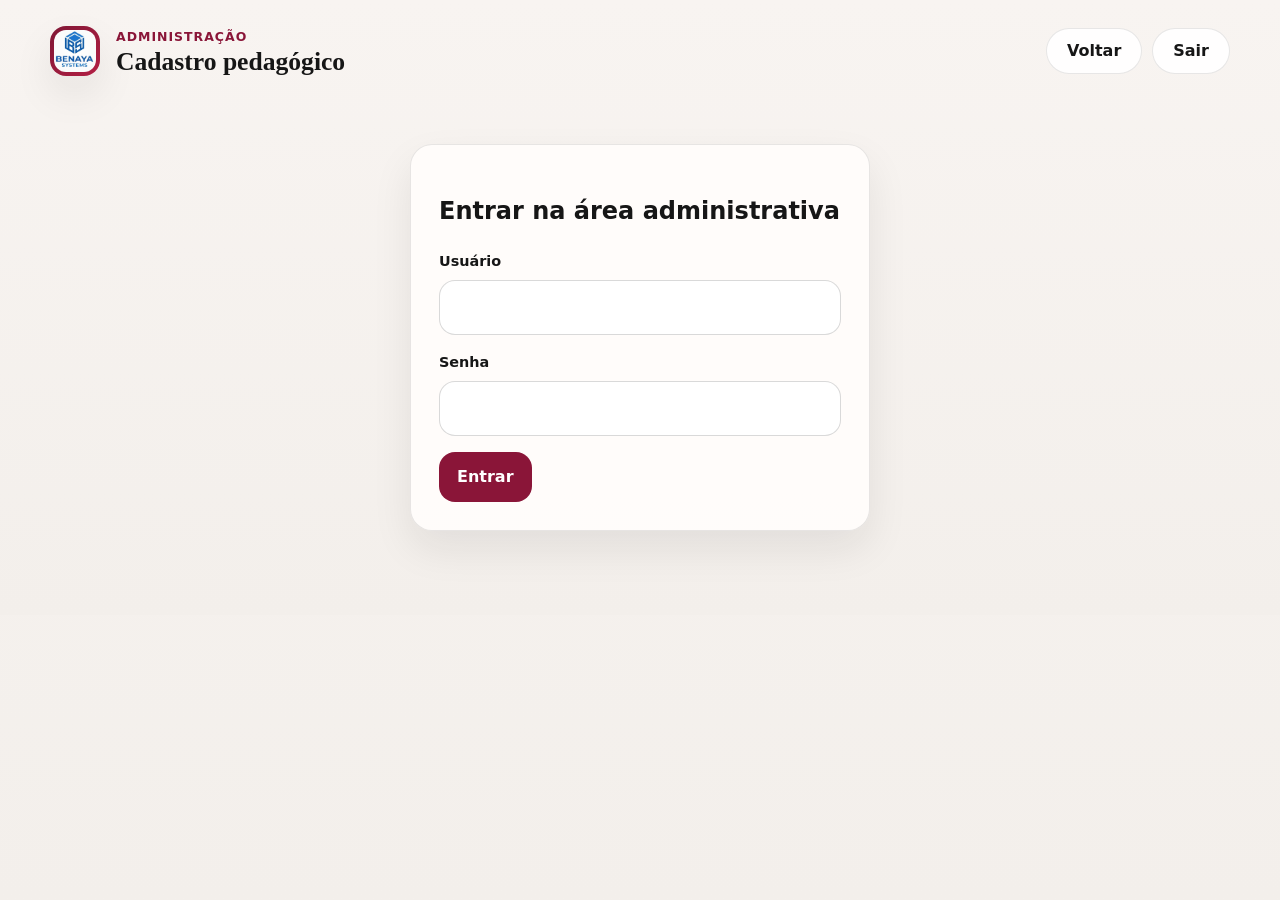
==== commit 96ed3d73: "Add favicon and manifest links to admin.html" ====
--- a/admin.html
+++ b/admin.html
@@ -5,6 +5,11 @@
   <meta name="viewport" content="width=device-width, initial-scale=1.0">
   <title>Portal Pedagógico - Administração</title>
   <link rel="stylesheet" href="assets/styles.css">
+  <link rel="icon" href="icons/favicon.svg" type="image/svg+xml">
+  <link rel="alternate icon" href="icons/favicon.ico">
+  <link rel="apple-touch-icon" href="icons/apple-touch-icon.png" sizes="180x180">
+  <link rel="manifest" href="icons/site.webmanifest">
+  <link rel="mask-icon" href="icons/safari-pinned-tab.svg" color="#0B1D39">
 </head>
 <body>
   <div class="page-shell dashboard-shell">
--- a/assets/styles.css
+++ b/assets/styles.css
@@ -38,10 +38,14 @@
   display: block;
 }
 
-.brand-logo{
-  height: 44px;
-  width: auto;
-}
+.brand-logo,
+  .logo,
+  .header-logo {
+    width: 42px !important;
+    height: 42px !important;
+    min-width: 42px !important;
+    border-radius: 12px !important;
+  }
 
 a {
   color: var(--accent);
